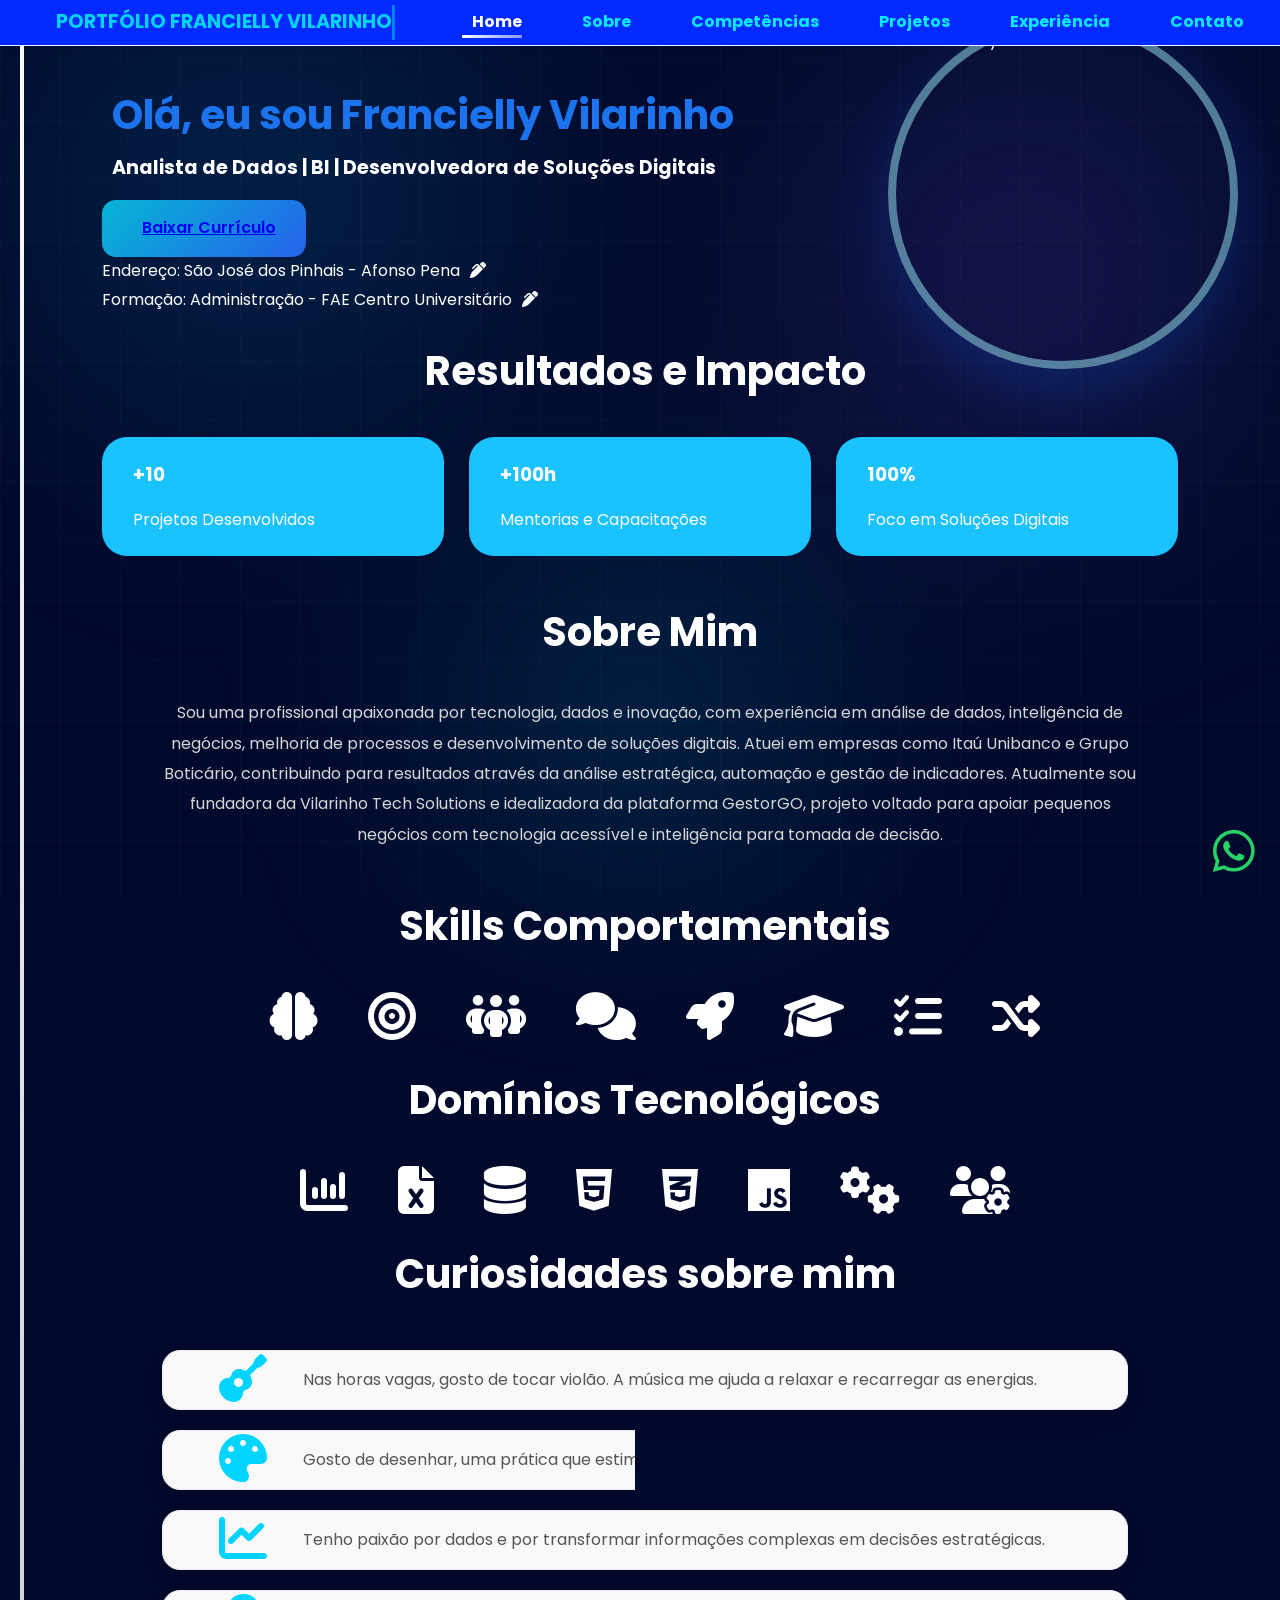
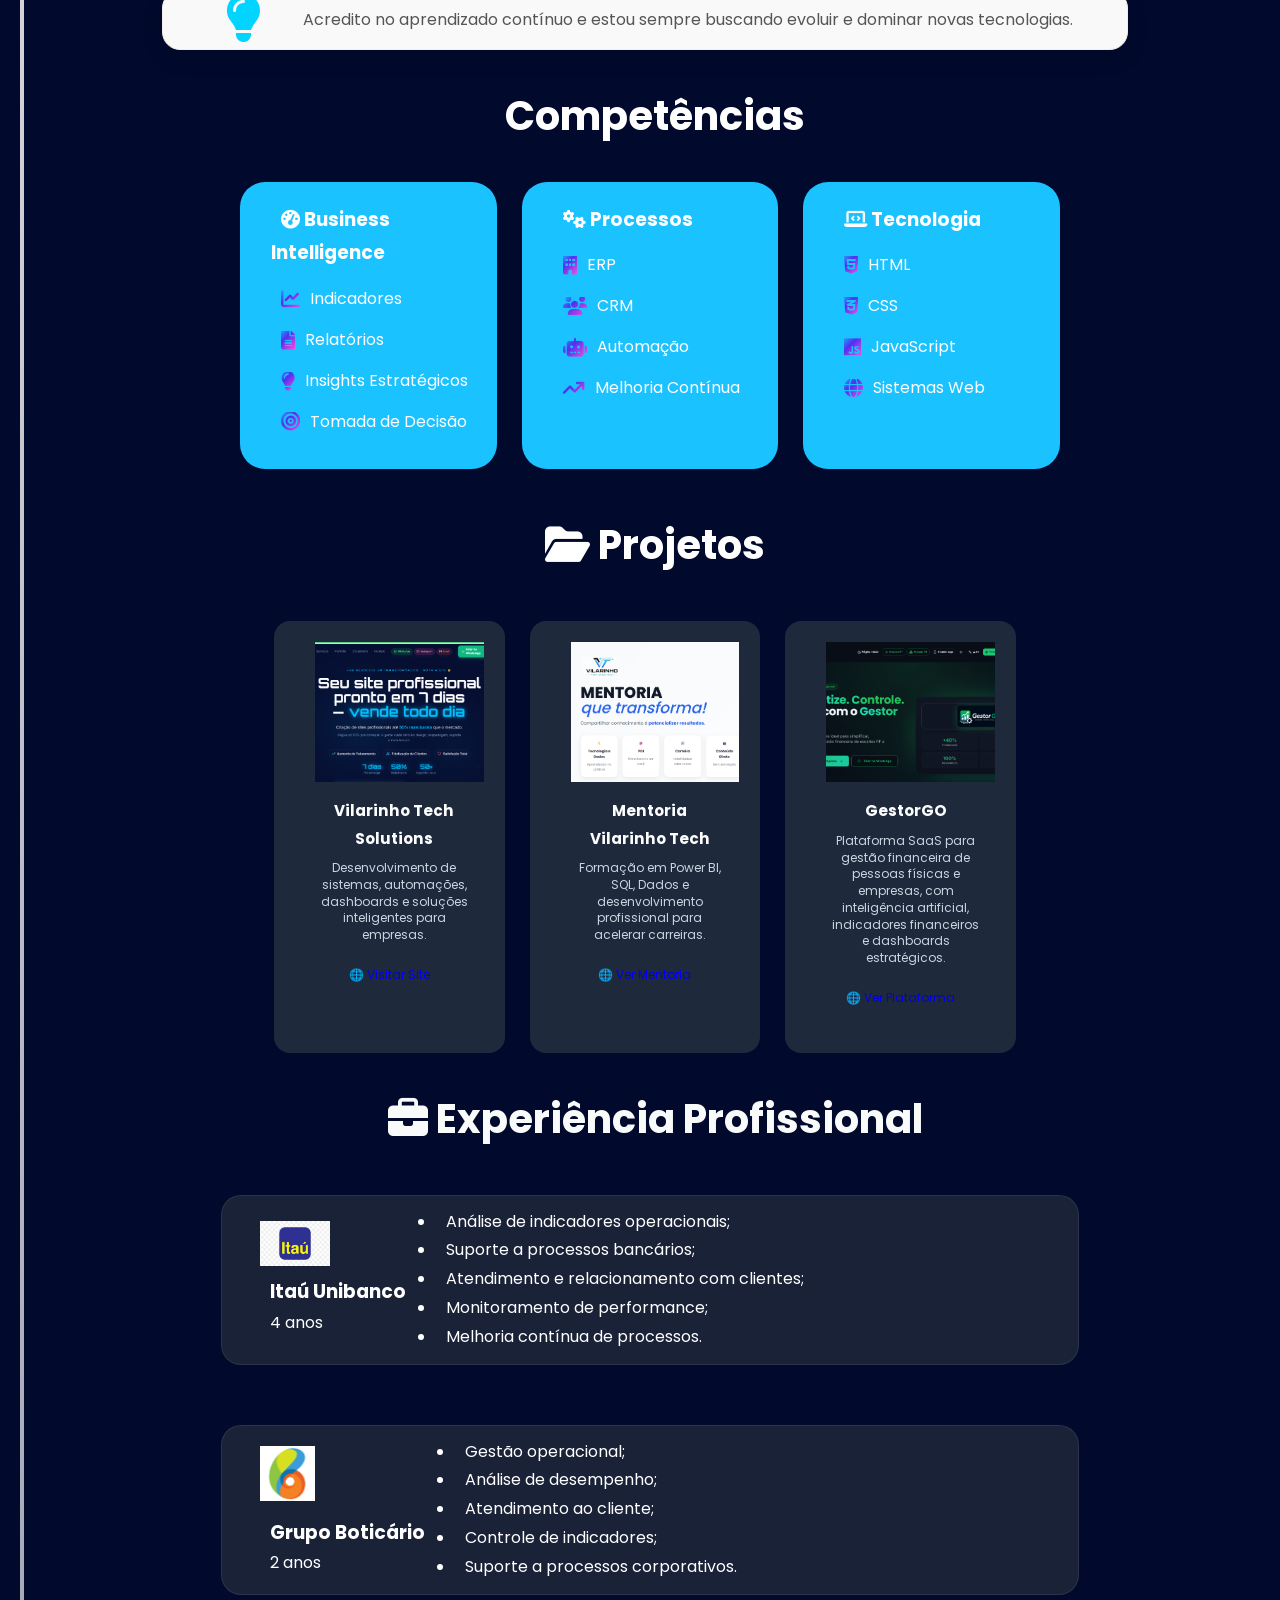
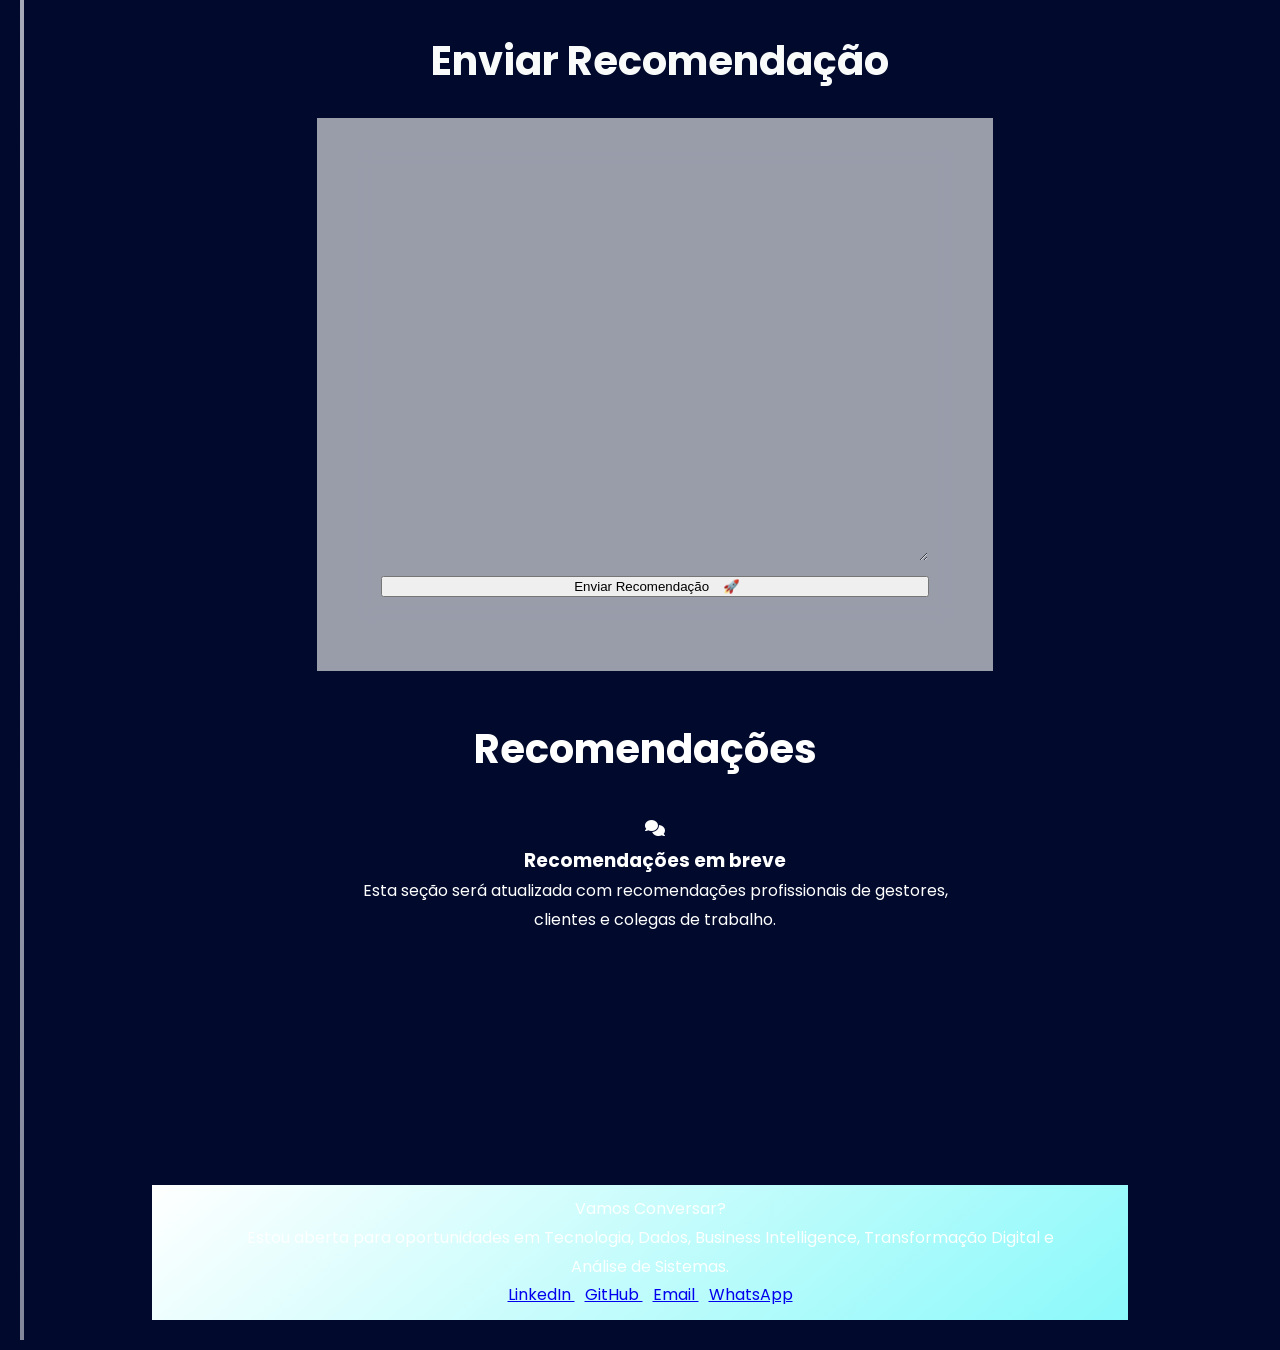
==== index.html @ f0ece5ea "Define index.html" ====
<!doctype html>
<html lang="pt-BR">

<head></head>


    <meta property="og:locale"
    content="pt_BR">

    <meta name="theme-color"
    content="#0A66C2">
  
    <meta charset="UTF-8" 
  
    <title>
      Francielly Vilarinho | Data Analyst | Systems Analyst | Founder
    </title>

    <meta property="og:locale"
    content="pt_BR">

    <meta name="theme-color"
    content="#0A66C2">
    
    <meta
      name="description"
      content="Portfólio profissional de Francielly Vilarinho. Especialista em Análise de Dados, Business Intelligence, Sistemas, Automação de Processos e Soluções Digitais."
    />

    <meta
      name="keywords"
      content="Power BI, SQL, Data Analytics, Business Intelligence, Sistemas Web, Dashboard, Tecnologia"
    />

    <meta name="author" content="Francielly Vilarinho" />
    <meta name="robots" content="index,follow" />

    <link rel="canonical" href="https://www.franciellyvilarinho.com.br" />

    <!-- Open Graph -->
    <meta property="og:type" content="website" />
    <meta
      property="og:title"
      content="Francielly Vilarinho | Technology & Data Professional"
    />
    <meta
      property="og:description"
      content="Portfólio profissional de tecnologia, dados e soluções digitais."
    />
    <meta
      property="og:image"
      content="https://www.franciellyvilarinho.com.br/assets/francielly.jpg"
    />
    <meta property="og:url" content="https://www.franciellyvilarinho.com.br" />

    <meta name="viewport" content="width=device-width, initial-scale=1.0">
    <link rel="stylesheet" href="css/style.css" />

    <link rel="stylesheet" href="https://cdnjs.cloudflare.com/ajax/libs/font-awesome/6.5.1/css/all.min.css">

     <link rel="stylesheet" href="https://cdnjs.cloudflare.com/ajax/libs/font-awesome/6.5.1/css/all.min.css">

    <link rel="stylesheet"  href="https://cdnjs.cloudflare.com/ajax/libs/font-awesome/6.5.1/css/all.min.css">

    <link <a href="https://forms.gle/LFo4bxsBpyNhXcFX9"
          target="_blank"
          class="btn-recomendacao">

   ⭐ Deixar uma Recomendação

</a>


    <body>
    <!-- NAVBAR -->   

   <nav class="navbar">

  <div class="container">

    <div class="logo">
      <span id="typing-text"></span>

    </div>

    <ul>
      <li><a href="#hero">Home</a></li>
      <li><a href="#about">Sobre</a></li>
      <li><a href="#skills">Competências</a></li>
      <li><a href="#projects">Projetos</a></li>
      <li><a href="#experience">Experiência</a></li>
      <li><a href="#contact">Contato</a></li>
    </ul>

  </div>

</nav>


    <!-- HERO -->
<section></section>

    <section id="hero">
      <p></p>
  <div class="container hero-grid">
    

    <div<class="hero-content">
  
      
      <p></p> 

      <h1>Olá, eu sou Francielly Vilarinho</h1>
      <h2>Analista de Dados | BI | Desenvolvedora de Soluções Digitais</h2>
      
      <div class="btn-vc">

                <a href="assets/cv/Francielly-Vilarinho.pdf"
                download
                class="btn-secondary">

                Baixar Currículo
                </a>

                </div>

     
       <h3></h3> 
       

      Endereço: São José dos Pinhais - Afonso Pena<i class="fas fa-pen-alt    "></i> <p></p>
      Formação: Administração - FAE Centro Universitário<i class="fas fa-pen-alt    "></i> <p></p>

      <p></p>

    <div class="hero-image">

      <img src="assets\francielly.jpg" 
           alt="Francielly Vilarinho"
          class="hero-image"

    </div>


</section>    <!-- RESULTADOS -->

    <section id="results">
      <h2>Resultados e Impacto</h2>

      <div class="grid">
        <div class="card">
          <h3 class="counter" data-target="20">+10</h3>
          <p>Projetos Desenvolvidos</p>
        </div>

        <div class="card">
          <h3>+100h</h3>
          <p>Mentorias e Capacitações</p>
        </div>

        <div class="card">
          <h3>100%</h3>
          <p>Foco em Soluções Digitais</p>
        </div>
      </div>

    </section>

  <!-- SOBRE MIM -->

<section id="about">

  <div class="container">

    <h2>Sobre Mim</h2>

    <p>
      Sou uma profissional apaixonada por tecnologia, dados e inovação,
      com experiência em análise de dados, inteligência de negócios,
      melhoria de processos e desenvolvimento de soluções digitais.

      Atuei em empresas como Itaú Unibanco e Grupo Boticário,
      contribuindo para resultados através da análise estratégica,
      automação e gestão de indicadores.

      Atualmente sou fundadora da Vilarinho Tech Solutions e idealizadora
      da plataforma GestorGO, projeto voltado para apoiar pequenos negócios
      com tecnologia acessível e inteligência para tomada de decisão.
    </p>

  </div>

</section>

  <!-- SKILLS COMPORTAMENTAIS -->
    <section id="soft-skills">

    <h2> Skills Comportamentais </h2>

    <div class="tech-icons">

        <div class="tech-item" data-tooltip="Pensamento Analítico">
            <i class="fa-solid fa-brain"></i>
        </div>

        <div class="tech-item" data-tooltip="Foco em Resultados">
            <i class="fa-solid fa-bullseye"></i>
        </div>

        <div class="tech-item" data-tooltip="Trabalho em Equipe">
            <i class="fa-solid fa-people-group"></i>
        </div>

        <div class="tech-item" data-tooltip="Comunicação">
            <i class="fa-solid fa-comments"></i>
        </div>

        <div class="tech-item" data-tooltip="Proatividade">
            <i class="fa-solid fa-rocket"></i>
        </div>

        <div class="tech-item" data-tooltip="Aprendizado Contínuo">
            <i class="fa-solid fa-graduation-cap"></i>
        </div>

        <div class="tech-item" data-tooltip="Organização">
            <i class="fa-solid fa-list-check"></i>
        </div>

        <div class="tech-item" data-tooltip="Adaptabilidade">
            <i class="fa-solid fa-shuffle"></i>
        </div>

    </div>

</section>


<!-- TECNOLOGIAS -->

<section id="tech" class="section">

  <h2>Domínios Tecnológicos</h2>

  <div class="tech-icons">

    <div class="tech-item" data-tooltip="Power BI">
      <i class="fa-solid fa-chart-column"></i>
    </div>

    <div class="tech-item" data-tooltip="Excel">
      <i class="fa-solid fa-file-excel"></i>
    </div>

    <div class="tech-item" data-tooltip="SQL">
      <i class="fa-solid fa-database"></i>
    </div>

    <div class="tech-item" data-tooltip="HTML">
      <i class="fa-brands fa-html5"></i>
    </div>

    <div class="tech-item" data-tooltip="CSS">
      <i class="fa-brands fa-css3-alt"></i>
    </div>

    <div class="tech-item" data-tooltip="JavaScript">
      <i class="fa-brands fa-js"></i>
    </div>

    <div class="tech-item" data-tooltip="ERP">
      <i class="fa-solid fa-gears"></i>
    </div>

    <div class="tech-item" data-tooltip="CRM">
      <i class="fa-solid fa-users-gear"></i>
    </div>

  </div>

</section>


<!-- CURIOSIDADES -->
<section id="curiosidades" 

  <div class="container">

    <h2>Curiosidades sobre mim</h2>
  

    <div class="cards-curiosidades">

      <div class="card-curiosidade">

  <span class="emoji-pro">
    <i class="fa-solid fa-guitar icone-fa"></i>
  </span>
       
        <p> Nas horas vagas, gosto de tocar violão. A música me ajuda a relaxar e recarregar as energias.</p>

    </div>

      <div class="card-curiosidade">

  <span class="emoji-pro">
    <i class="fa-solid fa-palette icone-fa"></i>
  </span>

  <p>
    Gosto de desenhar, uma prática que estimula a criatividade
    e a atenção aos detalhes visualmente.
  </p>

</div>

<div class="card-curiosidade">

  <span class="emoji-pro">
    <i class="fa-solid fa-chart-line icone-fa"></i>
  </span>

  <p>
    Tenho paixão por dados e por transformar informações
    complexas em decisões estratégicas.
  </p>

</div>

<div class="card-curiosidade">

  <span class="emoji-bounce">
    <i class="fa-solid fa-lightbulb icone-fa"></i>
  </span>

  <p>
    Acredito no aprendizado contínuo e estou sempre buscando
    evoluir e dominar novas tecnologias.
  </p>

</div>

    <!-- COMPETÊNCIAS -->

    <section id="skills">
      <div class="container">
        <h2>Competências</h2>

        <div class="grid">
     <div class="card">
    <h3>
        <i class="fa-solid fa-gauge-high"></i>
        Business Intelligence
    </h3>

    <ul>
        <li>
            <i class="fa-solid fa-chart-line"></i>
            Indicadores
        </li>

        <li>
            <i class="fa-solid fa-file-lines"></i>
            Relatórios
        </li>

        <li>
            <i class="fa-solid fa-lightbulb"></i>
            Insights Estratégicos
        </li>

        <li>
            <i class="fa-solid fa-bullseye"></i>
            Tomada de Decisão
        </li>
    </ul>
</div>

<div class="card">
    <h3>
        <i class="fa-solid fa-gears"></i>
        Processos
    </h3>

    <ul>
        <li>
            <i class="fa-solid fa-building"></i>
            ERP
        </li>

        <li>
            <i class="fa-solid fa-users"></i>
            CRM
        </li>

        <li>
            <i class="fa-solid fa-robot"></i>
            Automação
        </li>

        <li>
            <i class="fa-solid fa-arrow-trend-up"></i>
            Melhoria Contínua
        </li>
    </ul>
</div>

<div class="card">
    <h3>
        <i class="fa-solid fa-laptop-code"></i>
        Tecnologia
    </h3>

    <ul>
        <li>
            <i class="fa-brands fa-html5"></i>
            HTML
        </li>

        <li>
            <i class="fa-brands fa-css3-alt"></i>
            CSS
        </li>

        <li>
            <i class="fa-brands fa-js"></i>
            JavaScript
        </li>

        <li>
            <i class="fa-solid fa-globe"></i>
            Sistemas Web
        </li>
    </ul>

        </div>
      </div>
    </section>

    <!-- PROJETOS -->


<section

  id="projects">

  <h2>
    <i class="fa-solid fa-folder-open"></i>
    Projetos
  </h2>

  <section id="projects">

    <div class="grid">

        <!-- Vilarinho Tech Solutions -->
        <div class="card project-card">

            <div class="site-preview">
                <img
                    src="assets/Previw Vilarinho Tech.png"
                    alt="Preview Vilarinho Tech Solutions">
            </div>

            <div class="content">

                <h3>Vilarinho Tech Solutions</h3>

                <p>
                    Desenvolvimento de sistemas, automações,
                    dashboards e soluções inteligentes para empresas.
                </p>

                <a href="https://vilarinhotechsolutions.com.br/"
                   target="_blank"
                   rel="noopener noreferrer"
                   class="btn-project">
                    🌐 Visitar Site
                </a>

            </div>

        </div>

        <!-- Mentoria -->
        <div class="card project-card">

            <div class="site-preview">
                  <img 
                      src="assets\LOGO MENTORIA.png" 
                      alt="Mentoria">
            </div>

              <div class="content">
                
                <h3>Mentoria Vilarinho Tech</h3>

                <p>
                    Formação em Power BI, SQL, Dados e desenvolvimento
                    profissional para acelerar carreiras.
                </p>

         
                <a href="mentoria.html"
                    target="_blank"
                    rel="noopener noreferrer"
                    class="btn-project">
                      🌐 Ver Mentoria
                    </a>  
              
            </div>

        </div>

        <!-- GestorGO -->
<div class="card project-card">

    <div class="site-preview">
        <img
            src="assets/gesto go.png"
            alt="Preview GestorGO">
    </div>

    <div class="content">

        <h3>GestorGO</h3>

        <p>
            Plataforma SaaS para gestão financeira de pessoas físicas e empresas,
            com inteligência artificial, indicadores financeiros e dashboards estratégicos.
        </p>

        <a href="https://www.sistemagestorgo.com.br/"
           target="_blank"
           rel="noopener noreferrer"
           class="btn">
            🌐 Ver Plataforma
        </a>

        </div>

    </div>


</section>


    <!-- EXPERIÊNCIA -->

    </div>


   <section id="experience">
  <div class="container">

    <h2>
      <i class="fa-solid fa-briefcase"></i>

    Experiência Profissional
      
    </h2>
  

    <div class="timeline">

      <!-- ITAÚ -->
      <div class="experience-card">
        <div class="company-header">
          <img  src="assets/ITAUr.png" 
                alt="Itaú Unibanco"
                class="logo-itau">


          <div>
            <h3>Itaú Unibanco</h3>
            <span>4 anos</span>
          </div>
        </div>

       <ul>

            <li>Análise de indicadores operacionais;</li>

            <li>Suporte a processos bancários;</li>

            <li>Atendimento e relacionamento com clientes;</li>

            <li>Monitoramento de performance;</li>

            <li>Melhoria contínua de processos.</li>

</ul>
      </div>
      
<section></section>

      <!-- BOTICÁRIO -->
      <div class="experience-card">
        <div class="company-header">
          <img src="assets/images.png"
               alt="Grupo Boticário" 
               class="logo-boticario">
          <div>
            <h3>Grupo Boticário</h3>
              <span>2 anos</span>
          </div>
        </div>
     
          
        <ul>

              <li>Gestão operacional;</li>

              <li>Análise de desempenho;</li>

              <li>Atendimento ao cliente;</li>

              <li>Controle de indicadores;</li>

              <li>Suporte a processos corporativos.</li>

        </ul>
      </div>

  

    <!--ENVIO DE RECOMENDAÇÃO-->

    <section id="recomendacao">
  <div class="container"> <h2>Enviar Recomendação</h2>

    <form id="testimonial-form" action="https://formsubmit.co/vilarinhofran@gmail.com" method="POST">

      <div class="form-grid-campos">
        <input type="text" name="nome" placeholder="Nome Completo" required>
        <input type="text" name="cargo" placeholder="Cargo" required>
        <input type="text" name="empresa" placeholder="Empresa" required>
      <div class="file-upload-wrapper">
          <label for="foto-file" class="custom-file-upload">
            <span class="emoji-pro">📁</span> Adicione sua foto de perfil
          </label>
          <input type="file" id="foto-file" name="attachment" accept="image/*">
        </div>
      </div>

      <textarea name="depoimento" placeholder="Escreva sua recomendação aqui..." required></textarea>

      <button type="submit" class="btn-enviar">
        Enviar Recomendação <span class="emoji-pro">🚀</span>
      </button>

    </form>

  </div>
</section>
      </div>


    </form>

  </div>
</section>

<!--RECOMENDAÇÕES-->

<section id="testimonials">

  <h2>Recomendações</h2>

  <div class="testimonial-slider">

 <div id="lista-depoimentos" class="testimonials-grid">

    <!-- As recomendações reais serão inseridas aqui -->

</div>
      <div id="lista-depoimentos" class="testimonials-grid"></div>

      <div id="sem-depoimentos" class="empty-testimonials">

          <i class="fas fa-comments"></i>

          <h3>Recomendações em breve</h3>

          <p>
              Esta seção será atualizada com recomendações profissionais
              de gestores, clientes e colegas de trabalho.
          </p>

      </div>
  </div>

</section>

    <!-- CONTATO -->

    <section id="contact">
      <div class="container">
        <p>Vamos Conversar?</p>

        <p>
          Estou aberta para oportunidades em Tecnologia, Dados, Business
          Intelligence, Transformação Digital e Análise de Sistemas.
        </p>
                <a href="SEU_LINKEDIN" target="_blank">
                LinkedIn
                </a>

                <a href="SEU_GITHUB" target="_blank">
                GitHub
                </a>

                <a href="mailto:vilarinhofran@gmail.com">
                Email
                </a>

                <a href="https://wa.me/5541991443794">
                WhatsApp
                </a>
        </div>
      </div>
    </section>

    <!-- BOTÃO WHATSAPP -->

   <a href="https://wa.me/554199144-3794"
   target="_blank"
   class="whatsapp">
   <i class="fab fa-whatsapp"></i>
    </a>

 <script>

document.addEventListener("DOMContentLoaded", () => {

    const text = "PORTFÓLIO FRANCIELLY VILARINHO";

    const element = document.getElementById("typing-text");

    let index = 0;
    let deleting = false;

    function animate() {

        if (!deleting) {

            element.textContent = text.substring(0, index++);

            if (index > text.length) {

                deleting = true;

                setTimeout(animate, 1500);

                return;
            }

        } else {

            element.textContent = text.substring(0, index--);

            if (index < 0) {

                deleting = false;

            }

        }

        setTimeout(animate, deleting ? 50 : 120);

    }

    animate();

});

</script>

    <!--SCRIP CARD RECOMENDAÇÃO-->

    <script src="js/main.js"></script>

    <script>
          document.addEventListener("DOMContentLoaded", () => {

    const cards = document.querySelectorAll(".testimonial-track");

    if(cards.length === 0) return;

    let current = 0;

    cards[0].classList.add("active");

    function nextCard() {

        cards[current].classList.remove("active");

        current = (current + 1) % cards.length;

        cards[current].classList.add("active");

    }

    setInterval(nextCard, 5000);

});</script>
<script>

window.onload = function () {

    const cards =
        document.querySelectorAll('.testimonial-card');

    let current = 0;

    setInterval(() => {

        cards[current].classList.remove('active');

        current++;

        if (current >= cards.length) {
            current = 0;
        }

        cards[current].classList.add('active');

    }, 8000);

};

</script>


<script>

function toggleSidebar(){

    document
        .getElementById("sidebar")
        .classList.toggle("active");

    document
        .getElementById("overlay")
        .classList.toggle("active");

}

</script>
  <script>
  fetch('testimonials.json')
  .then(response => response.json())
  .then(data => {
    const container = document.getElementById('testimonial-grid');

    data.forEach(item => {
      const card = document.createElement('div');
      card.classList.add('testimonial-card');

      card.innerHTML = `
        <img src="${item.image}" alt="${item.name}">
        <h3>${item.name}</h3>
        <span>${item.role}</span>
        <p>${item.message}</p>
      `;

      container.appendChild(card);
    });
  })
  .catch(error => console.error('Erro ao carregar depoimentos:', error));
</script>


    <!-- MANTER CODIGO ANIMAÇÃO CARD RECOMENDAÇÃO -->

<script>
  const cards = document.querySelectorAll('.testimonial-card');
  let index = 0;

  function showNextCard() {
    cards[index].classList.remove('active');

    index = (index + 1) % cards.length;

    cards[index].classList.add('active');
  }

  setInterval(showNextCard, 8000); // 8 segundos
</script>


 </body>
---- css/style.css ----
/* ==========================================
   VILARINHO TECH PORTFOLIO
   VERSION 1.0
========================================== */

@import url("https://fonts.googleapis.com/css2?family=Poppins:wght@300;400;500;600;700;800;900&display=swap");

:root {
  --primary: #fdfdfd;
  --primary-light: #047dffdb;
  --secondary: #ececf68d;

  --dark: #010a2c;
  --dark-card: #04eaff;

  --light: #ffffff;
  --white: #130909;
  --ms-text-justify: left;

  --text: #ffffff;
  --border: #000000;

  --radius-sm: 10px;
  --radius-md: 20px;
  --radius-lg: 30px;

  --shadow: 0 10px 30px rgba(0, 0, 0, 0.15);

  --shadow-hover: 0 20px 50px rgba(13, 110, 253, 0.15);

  --transition: 0.5s ease;
}

/* RESET */

* {
  margin: 0px;
  padding-left: 10px;
  box-sizing: border-box;
}

html {
  scroll-behavior: smooth;
}

body {
  font-family: "Inter", poppins;

  background: var(--dark);

  color: var(--text);

  overflow-x: hidden;

  line-height: 1.8;

  position: relative;
}

/* container padrão */
.container {
  max-width: 1100px;
  margin: 0 auto;
  width: 100%;
}

/* NAVBAR */

.navbar {
  position: fixed;

  top: 0;
  left: 0;

  width: 100%;

  z-index: 999;

  backdrop-filter: blur(15px);

  background: rgb(0, 42, 255);

  border-bottom: 1px solid rgb(246, 247, 252);

  transition: all 0.4s ease;
}

.navbar.scrolled {
  box-shadow: 0 5px 15px rgb(12, 210, 255);
}

/* Container da navbar */
.navbar .container {
  max-width: 1200px;
  margin: 0 auto;
  padding: 5px 1px; /* Reduzido de 5% para 2% para aproximar dos cantos da tela */
  display: flex;
  justify-content: space-between; /* Garante logo na esquerda e menu na direita */
  align-items: center;
  width: 100%;
}
/* Menu */

.navbar ul {
  display: flex;
  align-items: center;
  gap: 40px;

  list-style: none;
  margin-right: 0; /* Força o menu a colar no final do bloco da direita */
}

/* Links */
.navbar a {
  text-decoration: none;

  color: var(--dark-card);

  font-weight: 700;

  position: relative;

  transition: 0.3s;
}

.navbar a::after {
  content: "";

  position: absolute;

  left: 0;
  bottom: -5px;

  width: 0;
  height: 3px;

  background: linear-gradient(90deg, var(--light), var(--secondary));

  transition: width 0.5s ease;
}

.navbar a:hover::after {
  width: 110%;
}

*.hero-grid {
  display: flex;
  justify-content: left; /* Mudado de space-between para center */
  align-items: left;
  gap: 500px; /* Controla a distância exata entre o texto e a foto (diminua se quiser mais perto) */
  position: relative;
  max-width: 10000px; /* Limita a largura para eles não se espalharem em telas ultra-wide */
  margin: 0 auto; /* Centraliza o bloco inteiro na tela */
}

.hero-content {
  flex: 1;
  text-align: left;
  max-width: 300px; /* Evita que o texto estique demais para o lado */
}

.hero-image {
  flex: 0 0 350px;
  display: flex;
  justify-content: center;
  align-items: center;
  justify-items: left;
}

/* ===== AJUSTE EXTRA NO TÍTULO E TEXTO ===== */
#hero h1 {
  font-size: 2.5rem;
  color: #1c73ee;
  margin-bottom: px;
  text-align: left; /* Garante que o título principal fique na esquerda */
}

#hero h2 {
  font-size: 1.2rem;
  text-align: left;
  margin-bottom: 15px;
}

#hero p {
  max-width: 500px;
  font-size: 0.95rem;
  text-align: left;
  margin-left: 0;
  margin-right: auto;
  line-height: 1.6;
}

/* SEÇÃO BAIXAR CURRÍCULO */

.btn-vc {
  position: relative;
  overflow: hidden;

  display: inline-flex;
  align-items: center;
  gap: 10px;

  padding: 14px 30px;

  border: none;
  border-radius: 14px;

  background: linear-gradient(135deg, #06b6d4, #2563eb);

  color: #fff;
  font-weight: 600;
  text-decoration: none;

  transition: 0.4s;
}

.btn-cv::before {
  content: "";
  position: absolute;

  top: 0;
  left: -120%;

  width: 100%;
  height: 100%;

  background: linear-gradient(
    90deg,
    transparent,
    rgba(255, 255, 255, 0.3),
    transparent
  );

  transition: 0.6s;
}

.btn-cv:hover::before {
  left: 120%;
}

.btn-cv:hover {
  transform: translateY(-4px);
}
/* BUTTONS */

.buttons {
  display: flex;

  justify-content: left;

  gap: 30px;

  flex-wrap: wrap;

  text-align: left;
}

.buttons a {
  padding: 14px 30px;
  border-radius: 50px;
  font-weight: 600;
  transition: 0.3s;
}

.buttons a:first-child {
  background: linear-gradient(80deg, var(--primary), var(--secondary));

  color: hsl(0, 0%, 0%);
}

.buttons a:last-child {
  border: 5px solid var(--primary);

  color: var(--primary);
}

.buttons a:hover {
  transform: translateY(-5px);
}

/* SECTIONS */

section {
  padding: 80px 10px;
}

section h2 {
  text-align: center; /* Mudado de center para left */
  margin-bottom: 20px;
  font-size: 1.5rem;
  color: #ffffff;
  width: 100%; /* Ocupa a largura total do container */
}

/* GRID */

.grid {
  display: grid;

  grid-template-columns: repeat(auto-fit, minmax(250px, 1fr));

  gap: 40px;
}

/* CARD */

.card {
  background: rgb(26, 194, 255);

  padding: 20px;

  border-radius: 25px;

  transition: all 0.4s ease;

  border: 1px solid transparent;

  flex-direction: column;

  min-height: auto;
}

.card:hover {
  transform: translateY(-10px);

  border: 1px solid #fff;

  box-shadow:
    0 0 15px rgba(255, 255, 255, 0.5),
    var(--shadow-hover);
}
.card h3 {
  margin-bottom: 15px;

  color: var(--primary);
}

.card ul {
  padding-left: 20px;
}

/* PROJECTS */

.project {
  display: flex;
  flex-direction: column;

  background: #0d0c0c;

  border-radius: 24px;

  padding: 20px;

  min-height: auto;

  box-shadow: 0 10px 30px rgba(0, 0, 0, 0.08);

  border: 1px solid rgba(0, 0, 0, 0.05);

  transition: 0.3s ease;
}

.project:hover {
  transform: translateY(-8px);

  box-shadow: 0 20px 40px rgba(13, 110, 253, 0.15);
}

.project h3 {
  color: var(--primary);

  margin-bottom: 15px;
}

/* TIMELINE */

.timeline {
  display: flex;
  justify-content: center;
  gap: 30px;
  flex-wrap: wrap;
}

.timeline::before {
  content: "";

  position: absolute;

  left: 10px;
  top: 0;

  width: 4px;
  height: 100%;

  background: linear-gradient(var(--primary), var(--secondary));
}

.item {
  background: rgb(25, 24, 24);

  padding: 30px;

  border-radius: 20px;

  box-shadow: var(--shadow);
}

.item h3 {
  color: var(--primary);
}

/* CONTACT */

#contact {
  background: linear-gradient(140deg, var(--light), #8efffff9);

  color: rgba(255, 255, 255, 0.942);

  text-align: center;
}

#contact h2 {
  color: rgba(254, 254, 254, 0.907);
}

.contact-links {
  display: flex;

  justify-content: center;

  gap: 20px;

  flex-wrap: wrap;

  margin-top: 40px;
}

.contact-links a {
  text-decoration: none;

  color: rgb(217, 217, 217);

  padding: 15px 30px;

  border-radius: 50px;

  border: 1px solid rgba(255, 255, 255, 0.2);

  transition: 0.3s;
}

.contact-links a:hover {
  background: rgb(32, 30, 30);

  color: var(--primary);
}

/* SCROLLBAR */

::-webkit-scrollbar {
  width: 10px;
}

::-webkit-scrollbar-thumb {
  border-radius: 50px;

  background: linear-gradient(var(--primary), var(--secondary));
}

/* RESPONSIVO */

@media (max-width: 500px) {
  #hero h1 {
    font-size: 2.5rem;
  }

  #hero h2 {
    font-size: 1rem;
  }

  .navbar ul {
    display: none;
  }

  .section {
    padding: 70px 0;
  }

  .section h2 {
    font-size: 2rem;
  }
}

.hero-grid {
  display: flex;
  flex-direction: row;
}

.hero-content {
  display: flex;
  flex-direction: column;
  align-items: flex-start;
  text-align: left;
}

.hero-image {
  flex: 0 0 350px;
  display: flex;

  justify-content: flex-end;

  margin-right: -40px;
  margin-top: -50px;
}

.hero-image img {
  width: 350px;
  height: 350px;

  object-fit: cover;

  border-radius: 50%;

  border: 8px solid rgba(156, 237, 250, 0.497);

  box-shadow: 0 20px 60px rgba(13, 110, 253, 0.2);

  transition: none;
}

.hero-image img:hover {
  transform: none;
}

.navbar a.active {
  color: var(--primary);
}

.navbar a.active::after {
  width: 100%;
}

.whatsapp {
  position: fixed;
  bottom: 25px;
  right: 25px;

  display: flex;
  align-items: center;
  justify-content: center;

  color: #25d366;
  text-decoration: none;

  z-index: 1000;

  animation: pulse-icon 1.8s infinite;
}

.whatsapp i {
  font-size: 48px;
  line-height: 1;
}

@keyframes pulse-icon {
  0% {
    transform: scale(1);
    filter: drop-shadow(0 0 0 rgba(37, 211, 102, 0));
  }

  50% {
    transform: scale(1.15);
    filter: drop-shadow(0 0 12px rgba(37, 211, 102, 0.8));
  }

  100% {
    transform: scale(1);
    filter: drop-shadow(0 0 0 rgba(37, 211, 102, 0));
  }
}
.hero-particles {
  position: absolute;

  width: 100%;
  height: 100%;

  overflow: hidden;

  z-index: 0;
}

.hero-particles span {
  position: absolute;

  display: block;

  width: 15px;
  height: 15px;

  border-radius: 50%;

  background: rgba(13, 110, 253, 0.15);

  animation: float 20s linear infinite;
}

@keyframes float {
  0% {
    transform: translateY(100vh);
  }

  100% {
    transform: translateY(-100px);
  }
}

.reveal {
  opacity: 0;

  transform: translateY(50px);

  transition: 0.8s;
}

.reveal.active {
  opacity: 1;

  transform: translateY(0);
}

/* IMAGEM */

.hero-image {
  position: absolute;
  top: 20px;
  right: 20px;
  display: flex;
  align-content: center;
}

.profile-photo {
  width: 220px;
  height: 220px;
  border-radius: 50%;
  object-fit: cover;
  border: 6px solid rgba(0, 212, 255, 0.3);
  box-shadow:
    0 0 25px rgba(0, 212, 255, 0.2),
    0 0 60px rgba(0, 212, 255, 0.1);
}

.profile-photo:hover {
  transform: scale(1.05);
}

.profile-photo:hover {
  transform: translateY(-10px) scale(1.02);

  box-shadow:
    0 0 35px rgba(142, 243, 254, 0.4),
    0 0 90px rgba(0, 229, 255, 0.25);
}

.logo {
  font-size: 1.2rem;
  font-weight: 700;
  color: #00d3ef;
  text-decoration: none;
  margin-left: 0; /* Força a logo a colar no início do bloco */
  padding-left: 0; /* Remove qualquer resquício de padding antigo */
  display: inline-block;
}

#typing-text {
  border-right: 3px solid #008eeddf;
  animation: cursorBlink 1s infinite;
}

@keyframes cursorBlink {
  70% {
    border-color: transparent;
  }
}

section {
  padding: 10px;
}

section + section {
  margin: 0px;
}

#about .container {
  max-width: 800px;
  margin: 0 auto;
  text-align: center;
}
#about p {
  line-height: 1;
}

#skills ul {
  list-style: none;
  padding: 0;
}

#skills li {
  display: flex;
  align-items: center;
  gap: 10px;
  margin: 12px 0;
  font-size: 1rem;
}

#skills li i {
  color: #0062ff;
  font-size: 1.1rem;
}

#skills li i {
  font-size: 1.2rem;
  background: linear-gradient(135deg, #00f5ff, #502ff4, #ff4fd8);
  -webkit-background-clip: text;
  -webkit-text-fill-color: transparent;
}

.tech-icons {
  display: flex;
  justify-content: center;
  flex-wrap: wrap;
  gap: 30px;
  margin-top: 30px;
}

.tech-item {
  position: relative;
  cursor: pointer;
}

.tech-item i {
  font-size: 3rem;
  color: #ffffff;
  transition: all 0.3s ease;
}

.tech-item:hover i {
  transform: translateY(-8px) scale(1.15);
  color: #00d4ff;
}

/* Tooltip */

.tech-item::after {
  content: attr(data-tooltip);
  position: absolute;
  bottom: -45px;
  left: 50%;
  transform: translateX(-50%);
  background: #111827;
  color: #07fffb;
  padding: 8px 14px;
  border-radius: 8px;
  font-size: 0.85rem;
  white-space: nowrap;
  opacity: 0;
  visibility: hidden;
  transition: 0.3s;
  box-shadow: 0 10px 25px rgba(0, 0, 0, 0.25);
}

.tech-item:hover::after {
  opacity: 1;
  visibility: visible;
}

#testimonials {
  padding: 100px 20px;
}

/*RECOMENDAÇÕES*/

/* ===== SECTION ===== */

#testimonials {
  padding: 90px 20px;
  text-align: center;
}

/* ===== GRID (caso use lista de cards) ===== */

.testimonial-grid {
  display: grid;
  grid-template-columns: repeat(auto-fit, minmax(300px, 1fr));
  gap: 24px;
  margin-top: 40px;
}

/* ===== SLIDER ===== */

.testimonial-slider {
  position: relative;
  width: 100%;
  max-width: 720px;
  margin: 0 auto;
  height: 420px;
  overflow: hidden;
}

/* ===== CARD BASE ===== */

#testimonials {
  padding: 60px 20px;
  text-align: center;
}

.testimonial-slider {
  position: relative;
  max-width: 650px;
  margin: 30px auto;
  height: 320px;
  overflow: hidden;
}

/* CARD */
.testimonial-card {
  position: absolute;
  inset: 0;

  opacity: 0;
  transform: translateY(20px) scale(0.97);

  padding: 25px;
  border-radius: 18px;

  background: rgba(255, 255, 255, 0.6);
  backdrop-filter: blur(10px);

  border: 1px solid rgba(0, 0, 0, 0.06);

  transition: all 0.8s ease;
  pointer-events: none;
}

/* ATIVO */
.testimonial-card.active {
  opacity: 1;
  transform: translateY(0) scale(1);
  pointer-events: auto;
}

/* IMAGEM */

.testimonial-card img {
  width: 60px;
  height: 90px;

  border-radius: 50%;
  object-fit: cover;

  border: 2px solid #00cff8;

  margin: 0 auto 10px;
  display: block;
}

/* TEXTO */
.testimonial-card h3 {
  margin: 6px 0 2px;
  font-size: 1rem;
}

.testimonial-card span {
  font-size: 0.85rem;
  color: #225fed;
  display: block;
  margin-bottom: 10px;
}

.testimonial-card p {
  font-size: 0.95rem;
  line-height: 1.5;
}

/* ===== CAMPOS ===== */

#testimonial-form input,
#testimonial-form textarea {
  width: 100%;

  padding: 14px 16px;

  border-radius: 12px;

  border: 1px solid rgba(0, 0, 0, 0.1);

  outline: none;

  font-size: 14px;

  transition: 0.3s ease;
}

/* CAMPO DE TEXTO MAIOR (RECOMENDAÇÃO) */
#testimonial-form textarea {
  min-height: 180px;
  max-height: 220px;
  overflow-y: auto;
}
#testimonial-form textarea::placeholder {
  color: rgba(0, 0, 0, 0.4);
  font-style: italic;
}

#testimonial-form {
  display: flex;
  flex-direction: column;
  gap: 14px;

  max-width: 600px;
  margin: 50px auto;

  padding: 25px;

  border-radius: 16px;

  background: rgba(255, 255, 255, 0.6);
  backdrop-filter: blur(10px);

  border: 1px solid rgba(0, 0, 0, 0.06);

  box-shadow: 0 10px 25px rgba(0, 0, 0, 0.05);
}
/* ===== BOTÃO ===== */

#testimonial-form input {
  width: 100%;
  padding: 14px 16px;

  border-radius: 12px;
  border: 1px solid rgba(0, 0, 0, 0.1);

  font-size: 14px;

  outline: none;
}

#testimonial-form button:hover {
  transform: translateY(-2px);
  background: #00b3d6;
}
/*LOGOS*/

.logo-itau {
  width: 80px;
  height: 80px;

  object-fit: contain;
}

.logo-boticario {
  width: 80px;
  height: 80px;
  object-fit: contain;
}

/* Ajuste específico Grupo Boticário */

html,
body {
  margin: 0;
  padding: 10px;
  overflow-x: hidden;
}

.logo-container {
  width: 90px;
  height: 90px;

  display: flex;
  align-items: center;
  justify-content: center;

  flex-shrink: 0;
}

.logo-itau {
  max-width: 80px;
  max-height: 80px;

  width: auto;
  height: auto;

  object-fit: contain;
}

.logo-boticario {
  width: 80px;
  height: 80px;
  object-fit: contain;
}

/* Ajuste específico Grupo Boticário */
.logo-boticario {
  width: 65px;
  height: 65px;
  object-fit: contain;
}

/* CONTAINER DOS CARDS DE EXPERIÊNCIA */
.timeline {
  display: flex;
  flex-direction: column;
  gap: 20px;
  width: 100%;
}
/*CARDS EXPERIENCIAS */

.experience-card {
  width: 100%;
  max-width: 1200px;

  display: flex;
  align-items: center;
  gap: 20px;

  min-height: 90px;

  padding: 12px 18px;

  background: #1a2238;

  border-radius: 20px;

  border: 1px solid rgba(255, 255, 255, 0.08);

  transition: 0.3s ease;
}
.experience-card:hover {
  transform: translateY(-6px);
  box-shadow: 0 15px 40px rgba(0, 212, 255, 0.15);
}

#experience h2 {
  text-align: center;
  margin-bottom: 40px;
  color: #f9fbfb;
}
.logo-container {
  width: 90px;
  height: 90px;

  display: flex;
  align-items: center;
  justify-content: center;

  flex-shrink: 0;
}

.testimonial-card img {
  width: 100px;
  height: 90px;

  object-fit: cover;

  border-radius: 50%;

  margin-bottom: 10px;

  border: 3px solid #00cff8;
}

.testimonial-card h3 {
  margin-bottom: 8px;
}

.testimonial-card span {
  color: #225fed;

  display: block;

  margin-bottom: 20px;

  font-size: 0.95rem;
}

.testimonial-card p {
  line-height: 1.8;

  font-size: 1rem;
}

/* Garante que o parágrafo dentro do card ocupe o espaço correto */
.card-curiosidade p {
  margin: 0 !important;
  flex-grow: 1; /* Força o texto a expandir o card verticalmente se necessário */
}

/* ===== EMOJIS PRO ===== */

.emoji-pro {
  display: inline-block;
  color: #00d4ff;
  font-style: normal; /* Garante que se usar ícones/fontes não fique em itálico */
  transition:
    transform 10s cubic-bezier(0.4, 0, 0.2, 1),
    filter 0.4s ease;
}

/* Em vez de flutuar o tempo todo, o elemento reage de forma elegante ao mouse */
.emoji-pro:hover {
  transform: translateY(-4px) scale(1.1);
  filter: drop-shadow(0 0 8px var(--dark));
  /* Cria um leve brilho neon azul */
}

/* ===== ANIMAÇÃO PULSE PROFISSIONAL (Substituindo o Bounce) ===== */

.emoji-bounce {
  display: inline-block;
  color: #00d4ff;
  /* Uma animação de pulso estático muito mais discreta para chamar atenção a pontos-chave */
  animation: proPulse 3.5 infinite ease-in-out;
}

@keyframes proPulse {
  0%,
  100% {
    transform: scale(1);
    opacity: 0.9;
  }
  50% {
    transform: scale(1.05);
    opacity: 1;
    filter: brightness(1.2);
  }
}
section {
  padding: 60px 5%;
  scroll-margin-top: 100px;
}

#typing-text {
  display: block;
  text-align: center;
  margin-left: 0;
}

/* 1. Reduz o espaçamento interno das seções (antes era 80px/90px) */
section {
  padding: 20px 5%; /* Reduzido drasticamente de 40px para 20px no topo/base */
  scroll-margin-top: 60px; /* Ajustado para o menu não cobrir o título ao scrollar */
}

/* 2. Remove ou diminui a margem extra entre seções consecutivas */
section + section {
  margin-top: 0px; /* Zerado para colar uma seção na outra */
}

/* 3. Ajusta o espaçamento específico de seções que tinham valores fixos muito altos */
#testimonials,
#testimonials-section {
  /* Verifique a ID exata usada no seu HTML */
  padding: 20px 20px; /* Antes estava 90px/100px */
}

/* 4. Ajusta a margem do título da seção se achar que ele está muito longe do conteúdo */
section h2 {
  text-align: center;
  margin-bottom: 30px; /* Reduzido de 50px para 30px */
  font-size: 2.5rem;
  color: #ffffff;
}

@media (max-width: 600px) {
  section {
    padding: 15px 5%; /* Super compacto no mobile */
  }
}

@media (max-width: 600px) {
  #hero h1,
  section h2,
  .project h3 {
    text-align: center; /* Centraliza apenas no celular para melhor encaixe */
  }
}

/* ===== ESTILIZAÇÃO DO CAMPO DE ANEXAR IMAGEM ===== */

/* Esconde o input padrão feio do navegador */
.file-upload-wrapper input[type="file"] {
  display: none;
}

/* Cria o novo botão customizado para o upload */
.custom-file-upload {
  width: 100%;
  display: flex;
  align-items: center;
  justify-content: center;
  gap: 10px;
  padding: 14px 18px;
  font-size: 0.95rem;
  color: rgba(255, 255, 255, 0.8);
  background: rgba(1, 10, 44, 0.6);
  border: 1px dashed rgba(0, 212, 255, 0.4); /* Borda tracejada estilo upload */
  border-radius: 10px;
  cursor: pointer;
  box-sizing: border-box;
  transition: all 0.3s ease;
}

/* Efeito de passar o mouse no botão de anexo */
.custom-file-upload:hover {
  border-color: #00d4ff;
  color: #ffffff;
}

/* =========================
   CURIOSIDADES
========================= */

.cards-curiosidades {
  display: flex;
  flex-direction: column;
  gap: 20px;
  width: 100%;
  margin-top: 40px;
}

.card-curiosidade {
  display: flex;
  align-items: center;
  gap: 25px;
  height: 60px;

  width: 100%;

  padding: 25px 35px;

  background: rgb(249, 249, 249);
  backdrop-filter: blur(15px);
  -webkit-backdrop-filter: blur(15px);

  border: 1px solid rgb(245, 235, 235);
  border-radius: 18px;

  box-shadow: 0 8px 25px rgba(0, 0, 0, 0.08);

  transition: all 0.3s ease;
}

.card-curiosidade:hover {
  animation: pulse 1.2s infinite;
  box-shadow: 0 15px 35px rgba(0, 0, 0, 0.15);
}

.icone-fa {
  font-size: 3rem;
  color: #00d4ff;
  min-width: 60px;
  text-align: center;
  transition: 0.3s ease;
}

.card-curiosidade:hover .icone-fa {
  transform: scale(1.15);
  color: #1c73ee;
}

.card-curiosidade h3 {
  margin-bottom: 10px;
  font-size: 1.2rem;
  font-weight: 700;
}

.card-curiosidade p {
  margin: 0;
  font-size: 1rem;
  line-height: 1.7;
  color: #e5e7eb;
  text-align: left;
}
/* Texto */
.card-curiosidade p {
  margin: 0;
  font-size: 1rem;
  line-height: 1.7;
  color: #555;
}

/* Efeito Pulse */
.card-curiosidade:hover {
  animation: pulse 1.2s infinite;
  box-shadow: 0 15px 35px rgba(0, 0, 0, 0.15);
}

@keyframes pulse {
  0% {
    transform: scale(1);
  }

  50% {
    transform: scale(1.02);
  }

  100% {
    transform: scale(1);
  }
}

/* Mobile */
@media (max-width: 768px) {
  .card-curiosidade {
    flex-direction: column;
    text-align: center;
    padding: 25px;
  }
}

#about {
  padding: 30px 0;
}

#about .container {
  max-width: 1000px;
}

#about h2 {
  text-align: center;
  margin-bottom: 30px;
}

#about p {
  font-size: 1rem;
  line-height: 1.9;
  text-align: center;
  color: #d6d6d6;
}
/* GRID DOS PROJETOS */
.grid {
  display: grid;
  grid-template-columns: repeat(3, 1fr);
  gap: 25px;
  max-width: 1400px; /* aumenta largura total */
  margin: 0 auto;
  padding: 0 20px;
}

/* CARD */
.project-card {
  width: 100%;
  max-width: none;
  background: #1e293b;
  border-radius: 16px;
  overflow: hidden;
  text-align: center; /* centraliza tudo */
  transition: 0.3s;
}

.project-card:hover {
  transform: translateY(-4px);
}

/* PREVIEW */
.site-preview {
  height: 140px; /* menor altura */
  overflow: hidden;
}

.site-preview img,
.project-card img {
  width: 100%;
  height: 100%;
  object-fit: cover;
  display: block;
}

/* CONTEÚDO */
.content {
  padding: 15px;
}

.content h3 {
  font-size: 0.95rem; /* menor */
  margin-bottom: 8px;
  text-align: center;
}

.content p {
  font-size: 0.75rem; /* menor descrição */
  line-height: 1.4;
  color: #cbd5e1;
  margin-bottom: 12px;
  text-align: center;
}

/* BOTÕES */
.btn,
.btn-project {
  display: inline-block;
  padding: 8px 14px;
  font-size: 0.75rem;
  border-radius: 8px;
  text-decoration: none;
}

/* RESPONSIVO */
@media (max-width: 1100px) {
  .grid {
    grid-template-columns: repeat(2, 1fr);
  }
}

@media (max-width: 768px) {
  .grid {
    grid-template-columns: 1fr;
  }
}

body::before {
  content: "";
  position: fixed;
  inset: 0;
  z-index: -1;

  background:
    radial-gradient(circle at 20% 20%, #0ea5e930, transparent 30%),
    radial-gradient(circle at 80% 30%, #8b5cf630, transparent 30%),
    radial-gradient(circle at 50% 80%, #06b6d430, transparent 30%);

  filter: blur(100px);

  animation: aurora 15s ease-in-out infinite alternate;
}

@keyframes aurora {
  from {
    transform: translate(-50px, -20px);
  }

  to {
    transform: translate(50px, 20px);
  }
}

body::after {
  content: "";

  position: fixed;
  inset: 0;

  z-index: -2;
  pointer-events: none;

  background-image:
    linear-gradient(rgba(255, 255, 255, 0.025) 1px, transparent 1px),
    linear-gradient(90deg, rgba(255, 255, 255, 0.025) 1px, transparent 1px);

  background-size: 60px 60px;

  animation: gridMove 20s linear infinite;
}

@keyframes gridMove {
  from {
    transform: translateY(0);
  }

  to {
    transform: translateY(60px);
  }
}

/* Reduz distância entre seções */
section {
  padding-top: 10px;
  padding-bottom: 10px;
}

/* Reduz espaço abaixo dos títulos */
.section-title {
  margin-bottom: 30px;
}
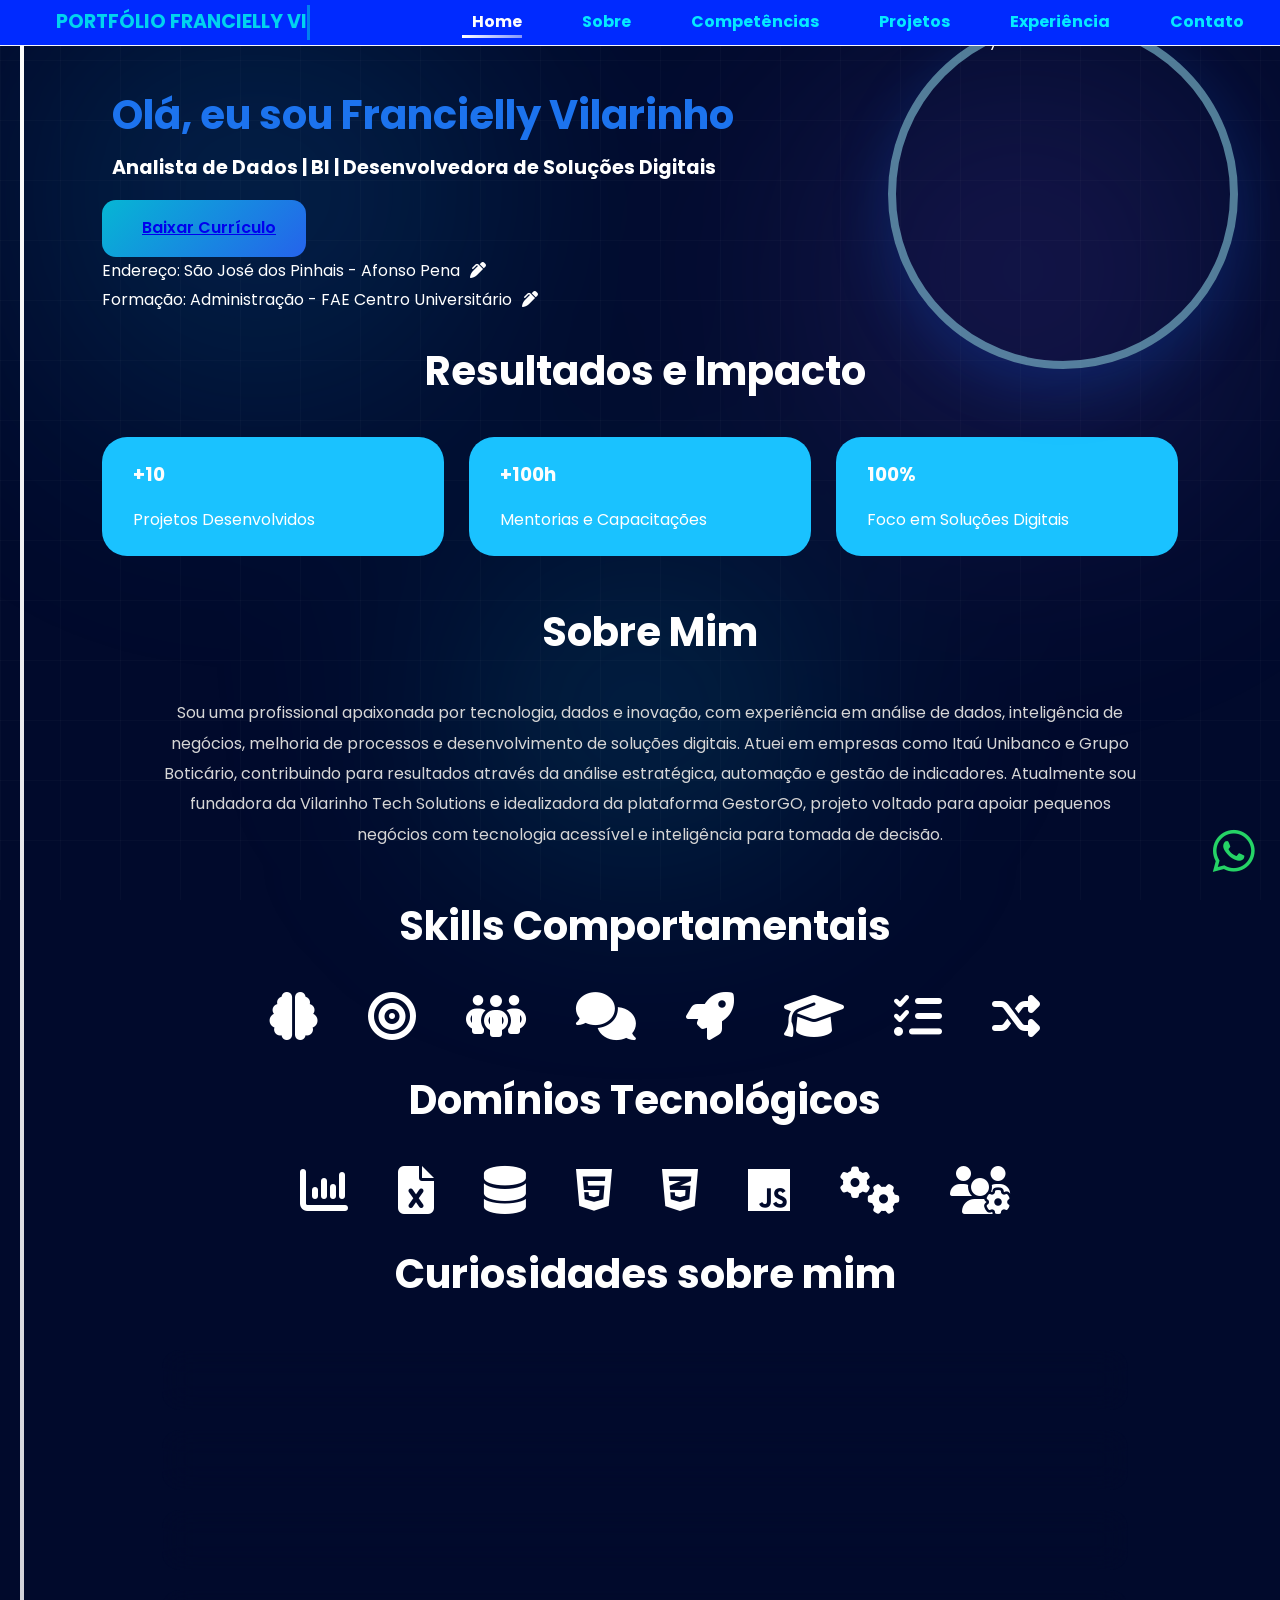
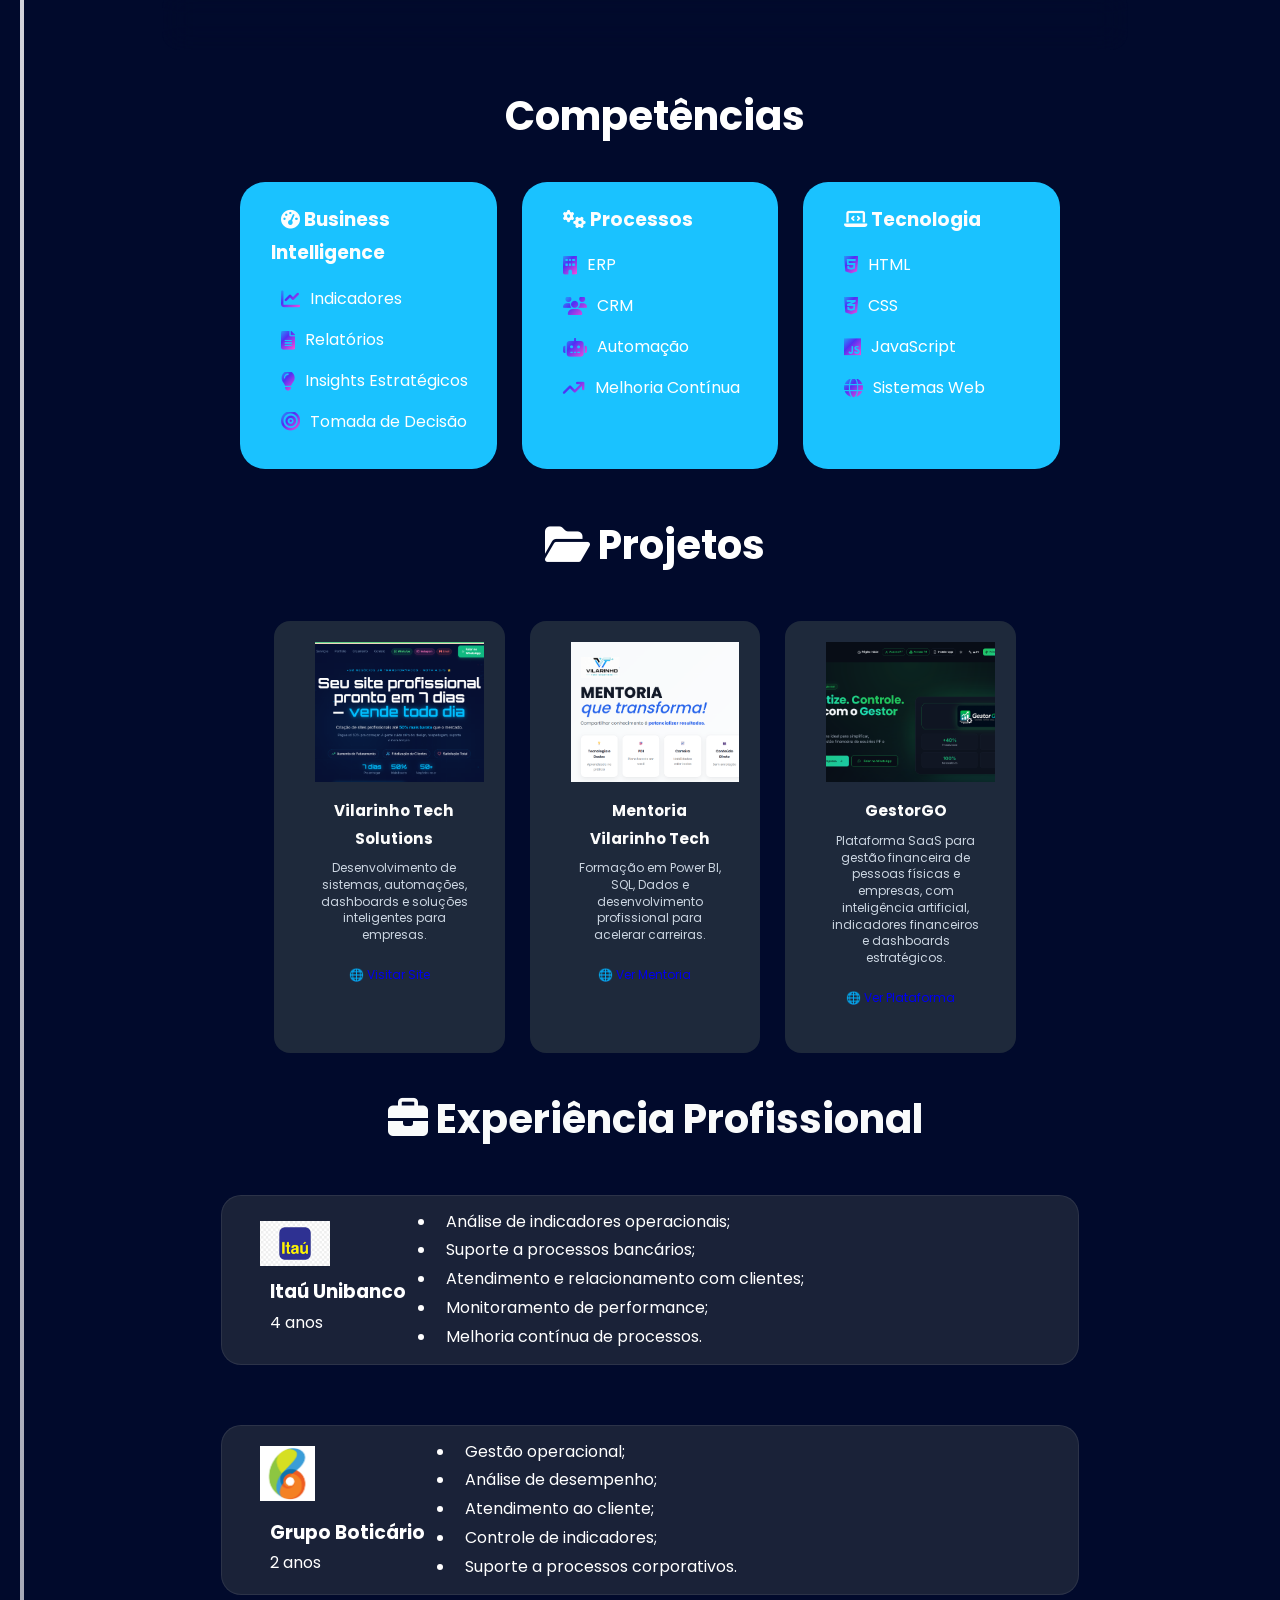
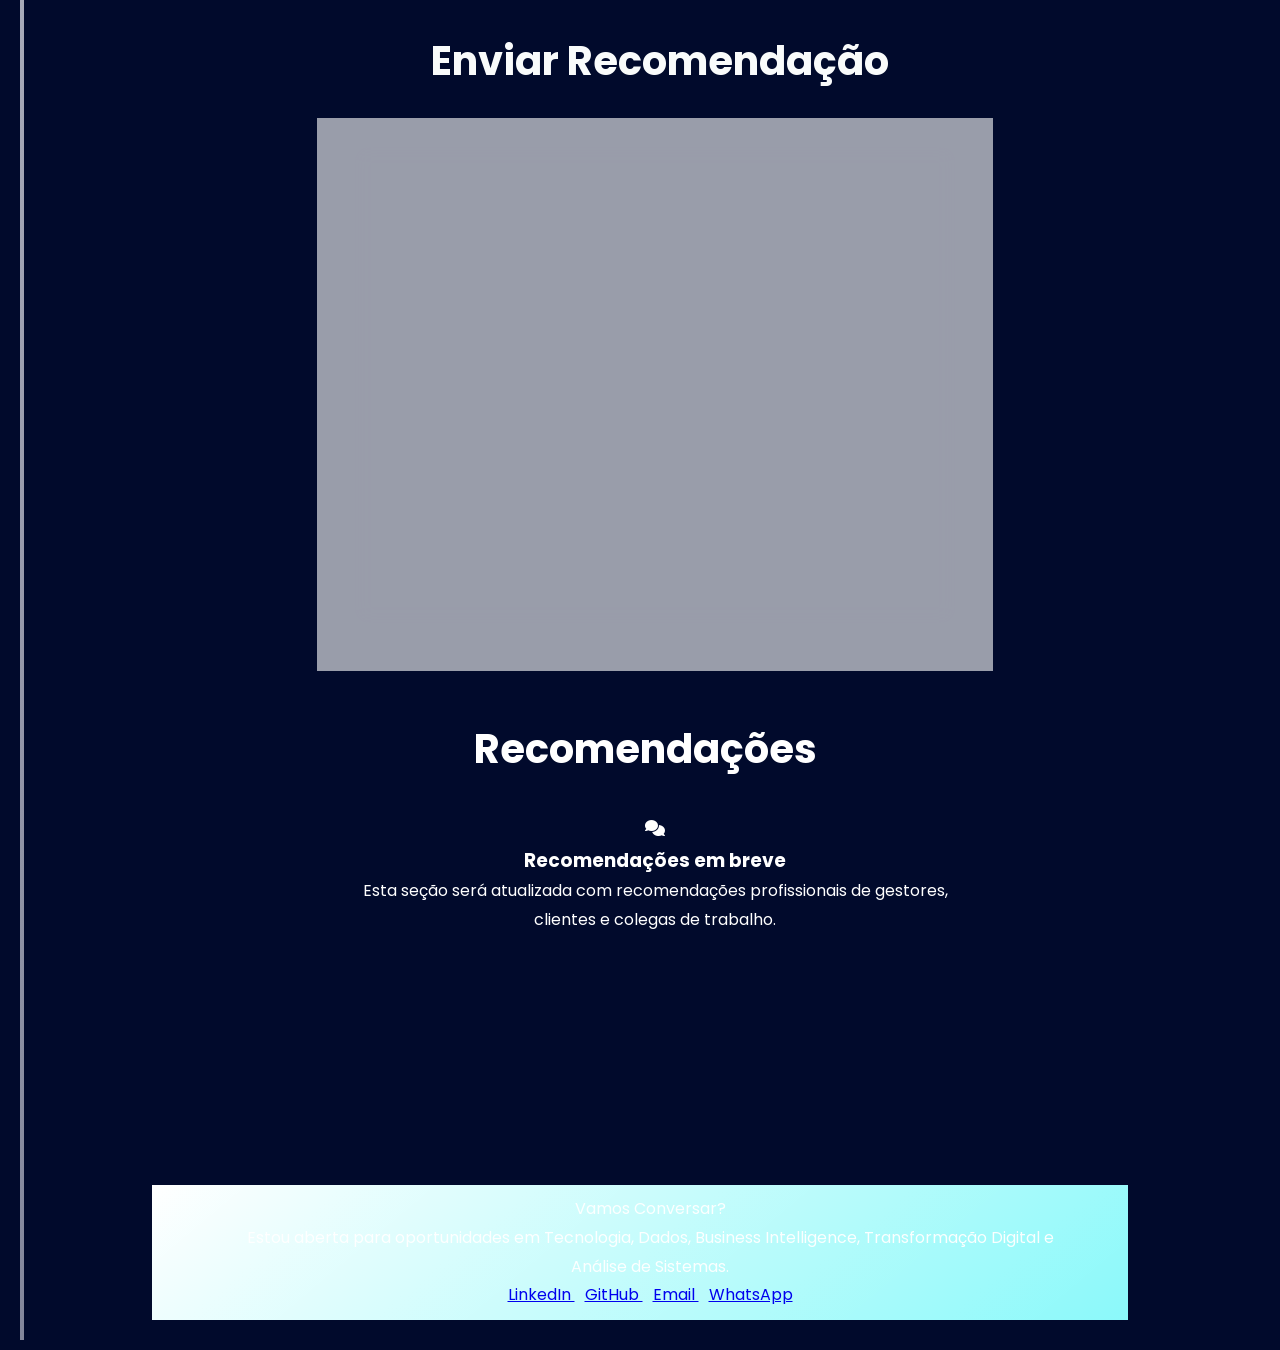
==== commit f85ef284: "Atualização do HTML" ====
--- a/index.html
+++ b/index.html
@@ -502,7 +502,7 @@
                 </p>
 
          
-                <a href="mentoria.html"
+                <a href="https://vilarinhofran-ui.github.io/Mentoria-Vilarinho-Tech/"
                     target="_blank"
                     rel="noopener noreferrer"
                     class="btn-project">
@@ -703,11 +703,11 @@
           Estou aberta para oportunidades em Tecnologia, Dados, Business
           Intelligence, Transformação Digital e Análise de Sistemas.
         </p>
-                <a href="SEU_LINKEDIN" target="_blank">
+                <a href="https://www.linkedin.com/in/francielly-vilarinho/" target="_blank">
                 LinkedIn
                 </a>
 
-                <a href="SEU_GITHUB" target="_blank">
+                <a href="https://vilarinhofran-ui.github.io/PORTF-LIO-FRANCIELLY-VILARINHO/" target="_blank">
                 GitHub
                 </a>
 
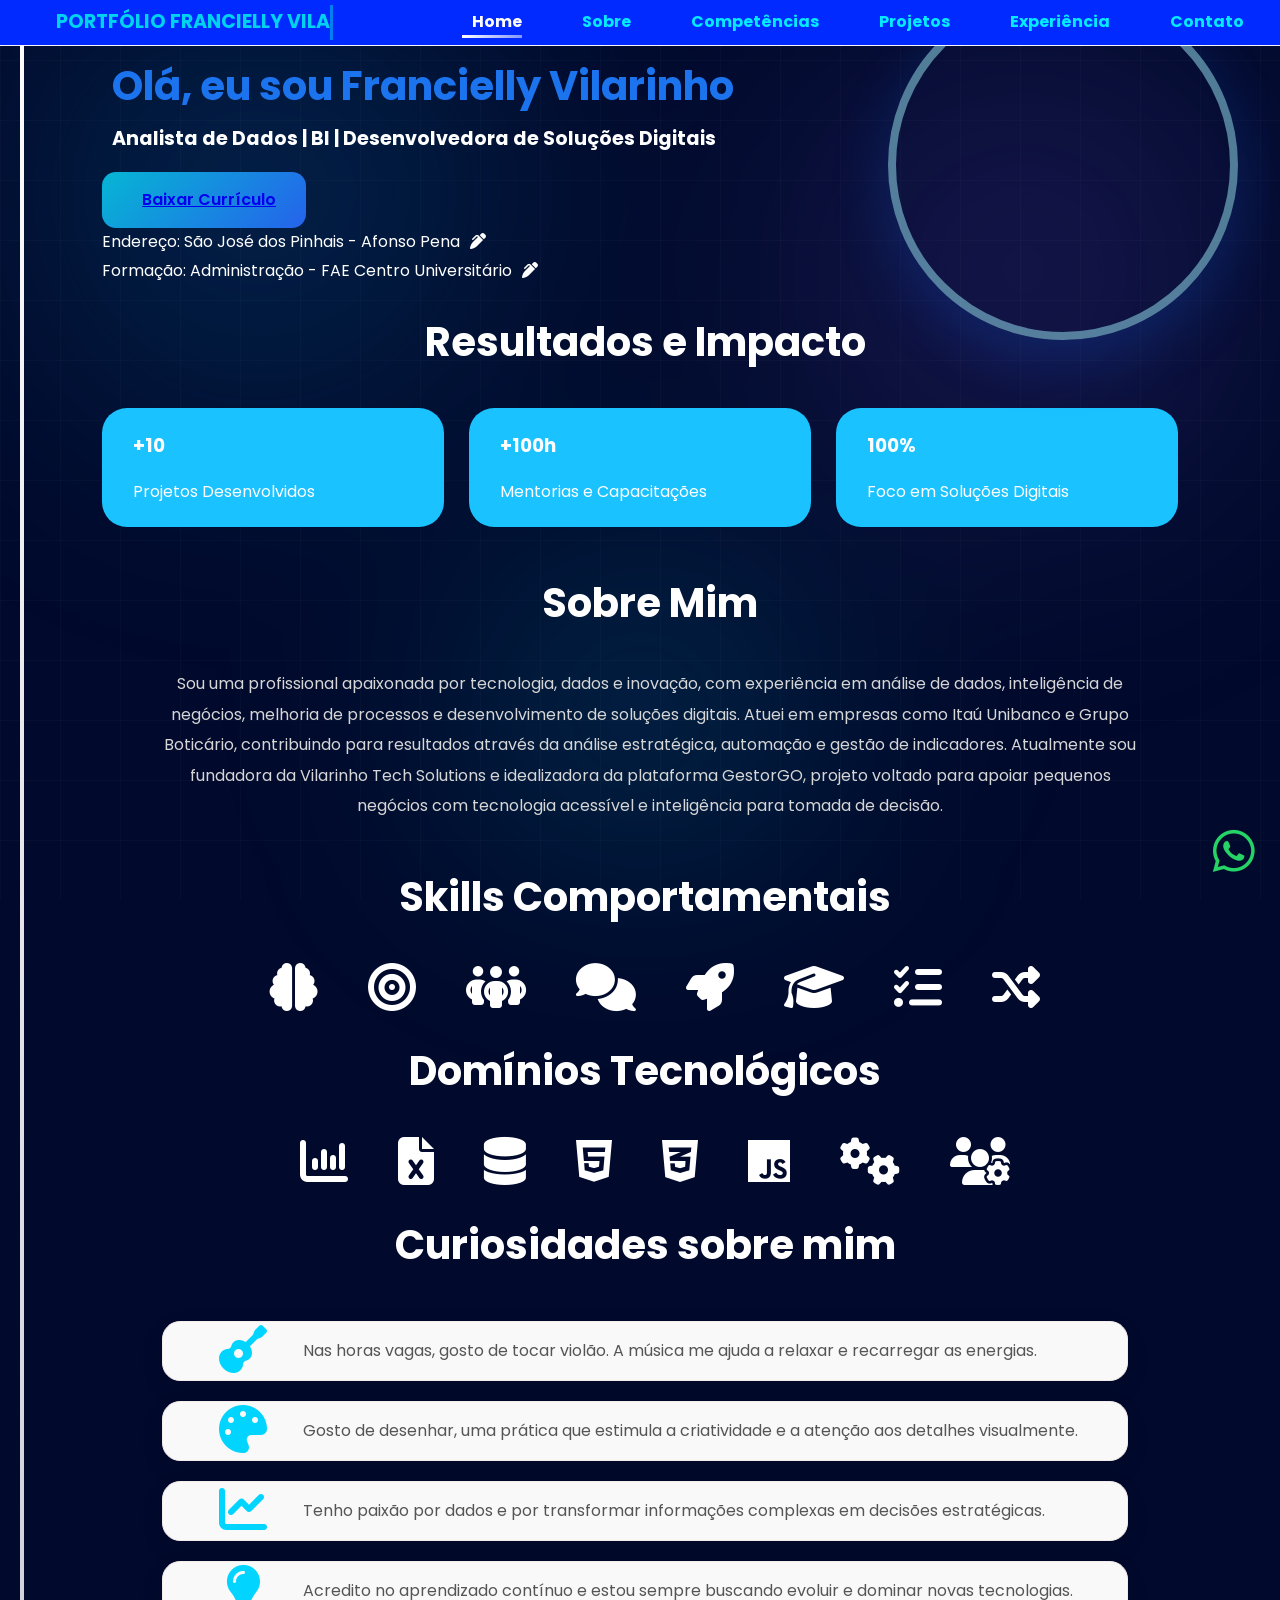
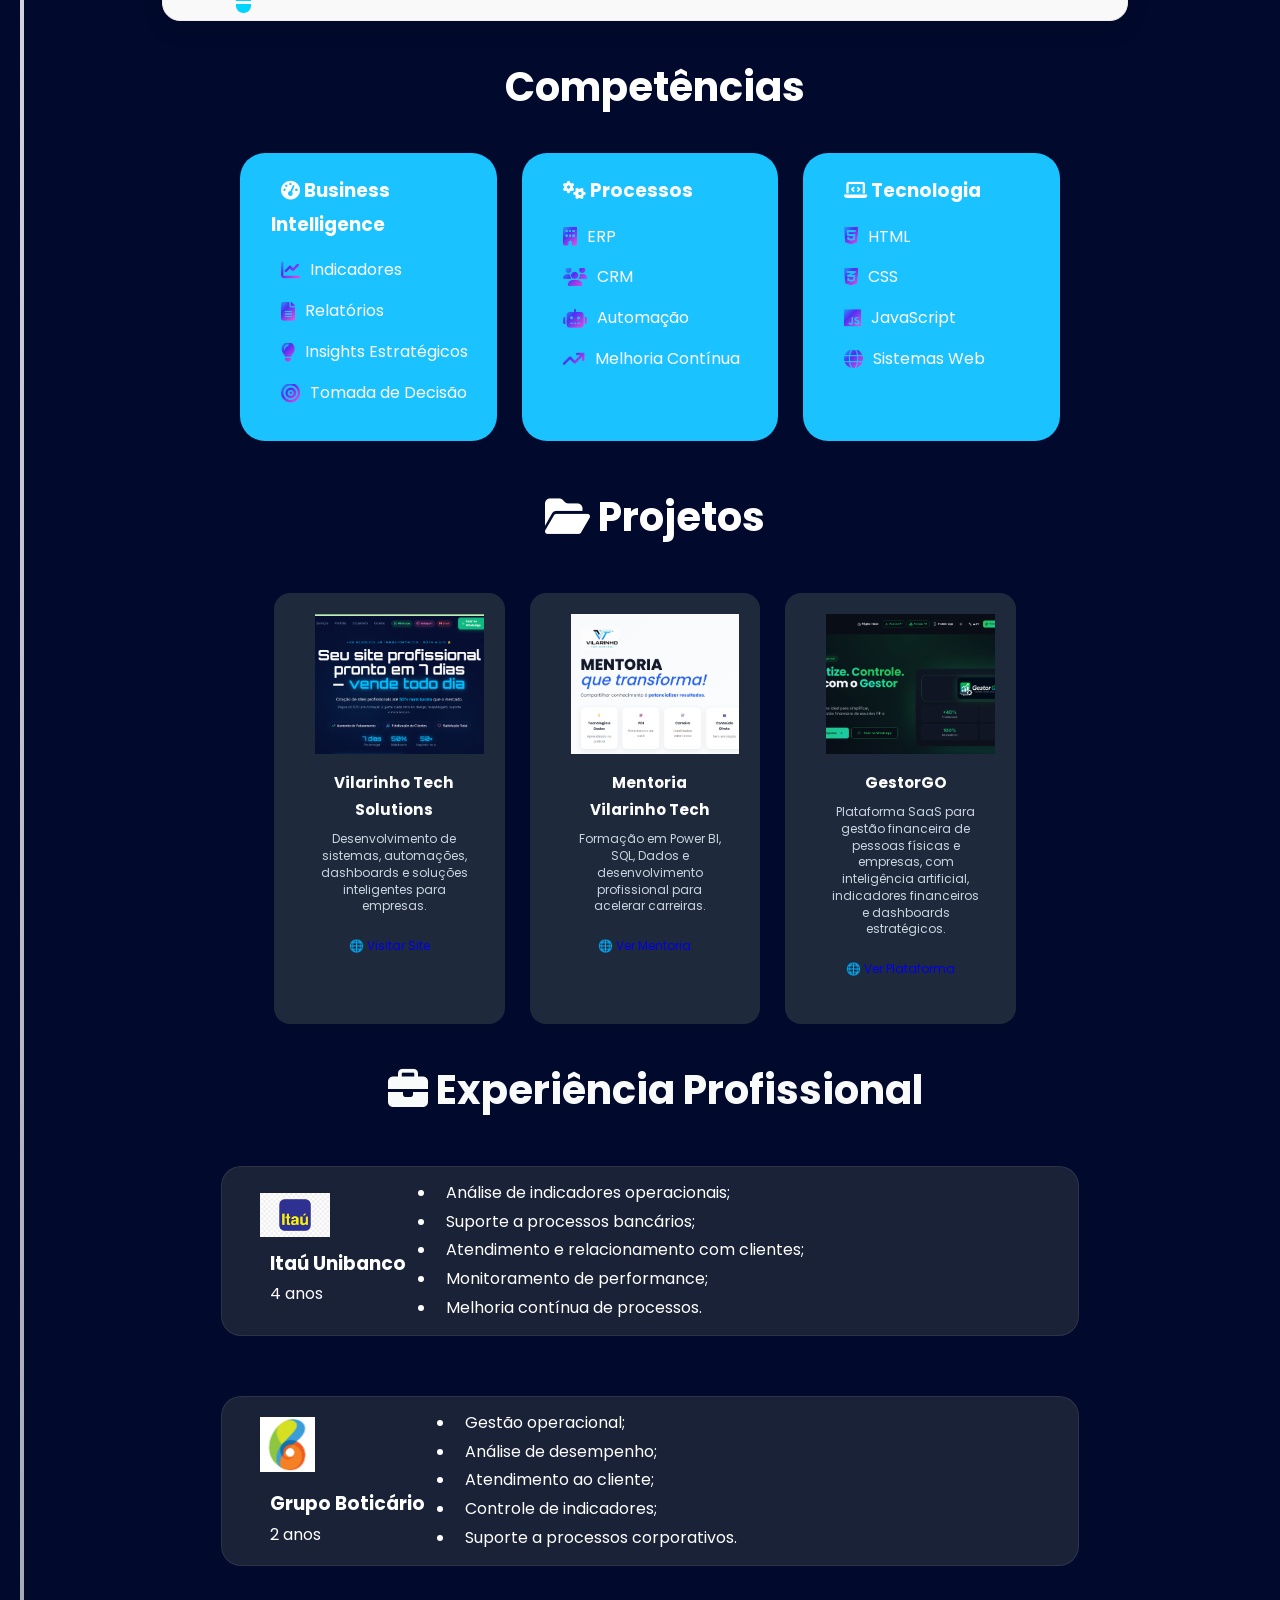
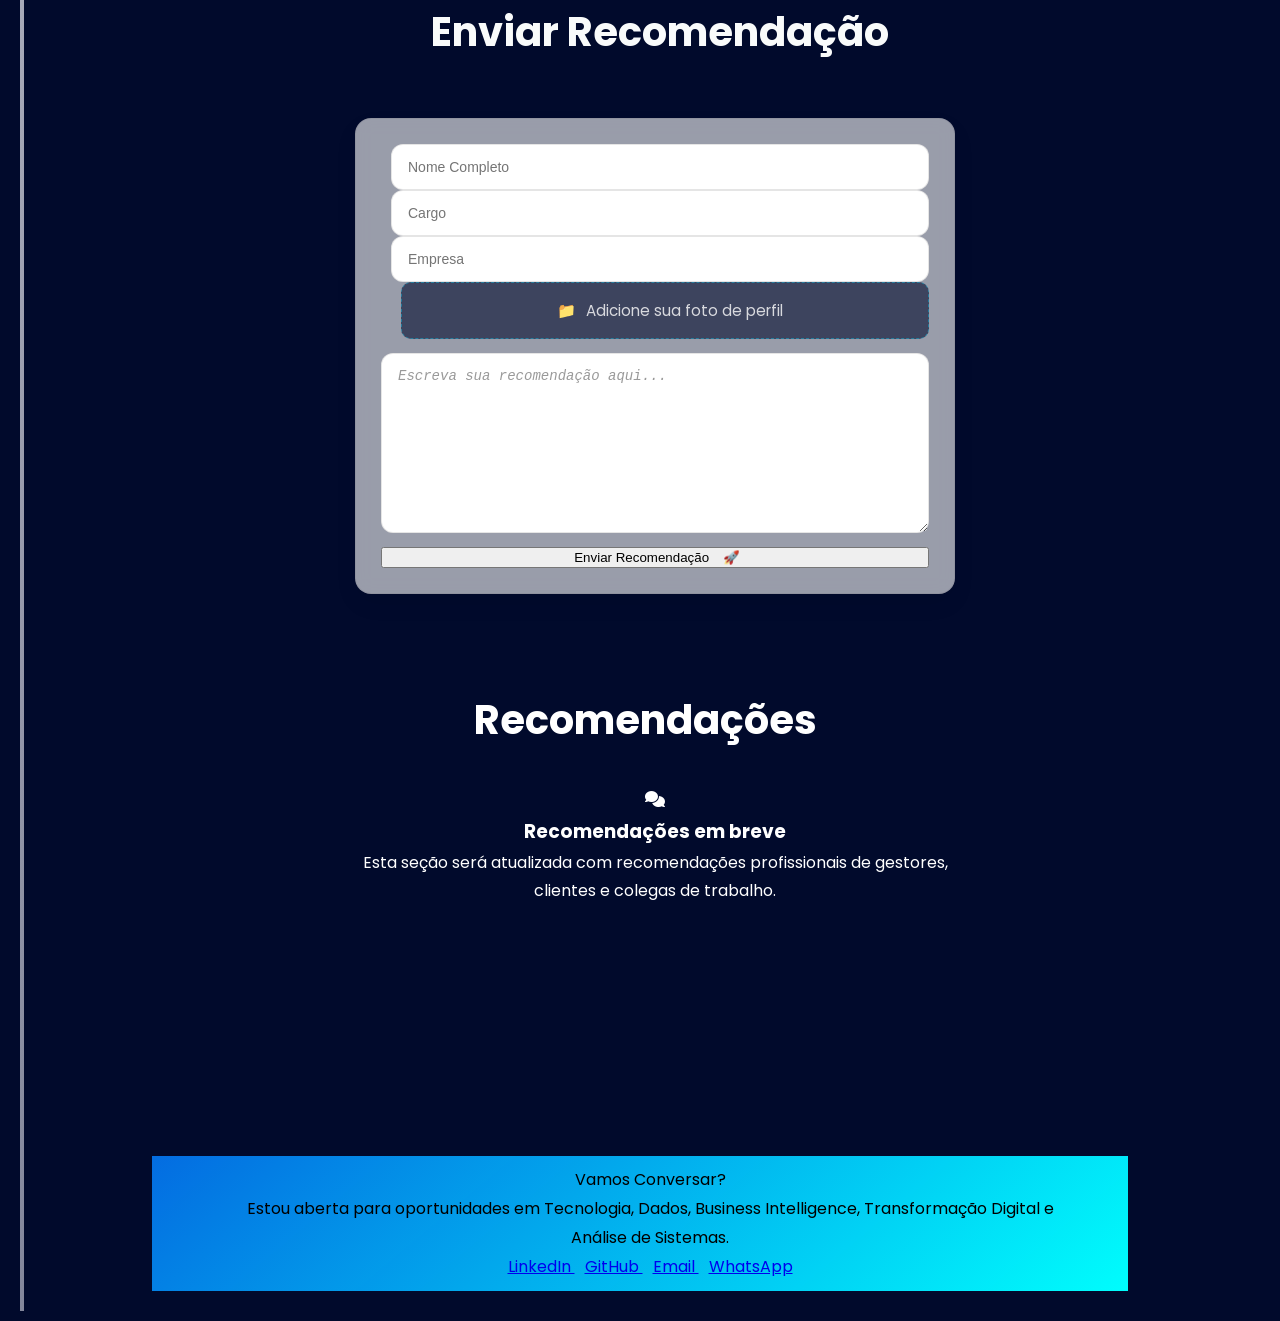
==== commit a1e19c8b: "Atualização do HTML" ====
--- a/index.html
+++ b/index.html
@@ -13,8 +13,7 @@
   
     <meta charset="UTF-8" 
   
-    <title>
-      Francielly Vilarinho | Data Analyst | Systems Analyst | Founder
+  
     </title>
 
     <meta property="og:locale"
@@ -67,7 +66,7 @@
           target="_blank"
           class="btn-recomendacao">
 
-   ⭐ Deixar uma Recomendação
+
 
 </a>
 
--- a/css/style.css
+++ b/css/style.css
@@ -412,9 +412,9 @@
 /* CONTACT */
 
 #contact {
-  background: linear-gradient(140deg, var(--light), #8efffff9);
-
-  color: rgba(255, 255, 255, 0.942);
+  background: linear-gradient(140deg, var(--primary-light), #00fdfd);
+
+  color: rgb(0, 0, 0);
 
   text-align: center;
 }
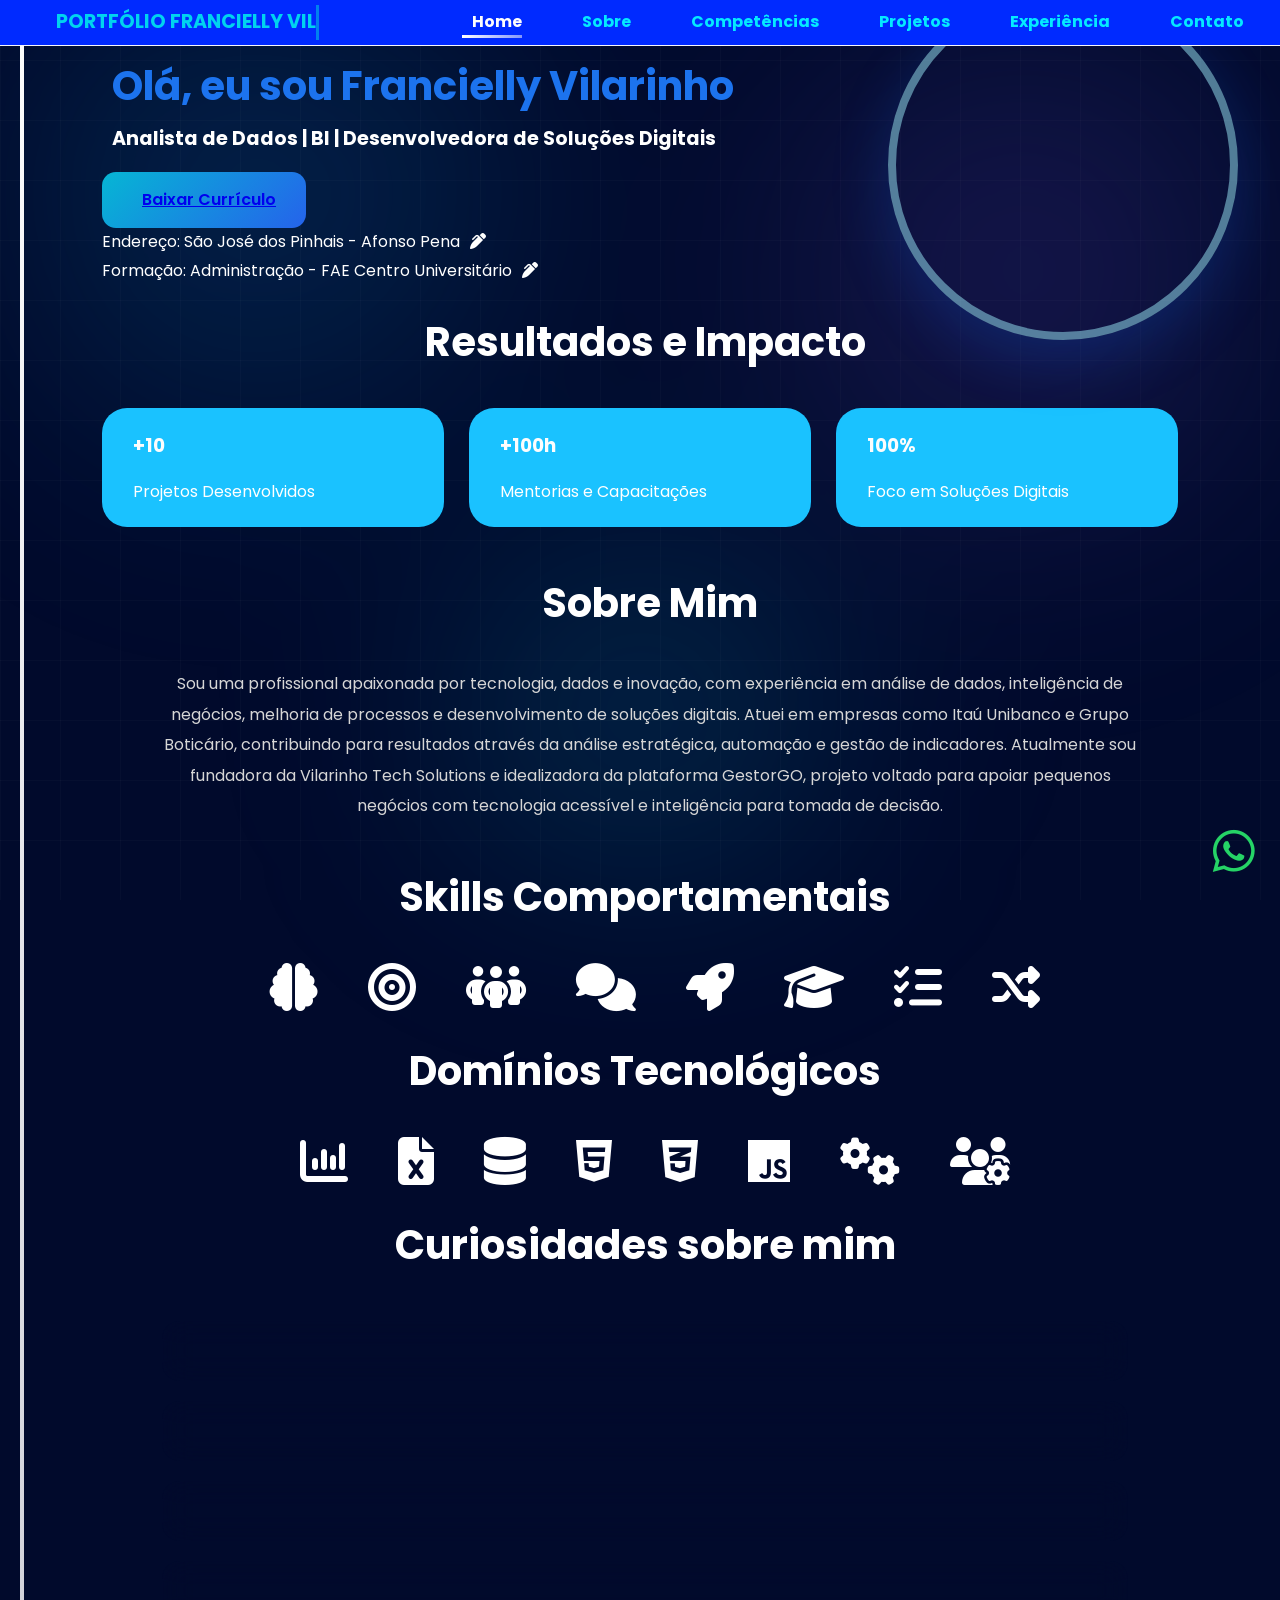
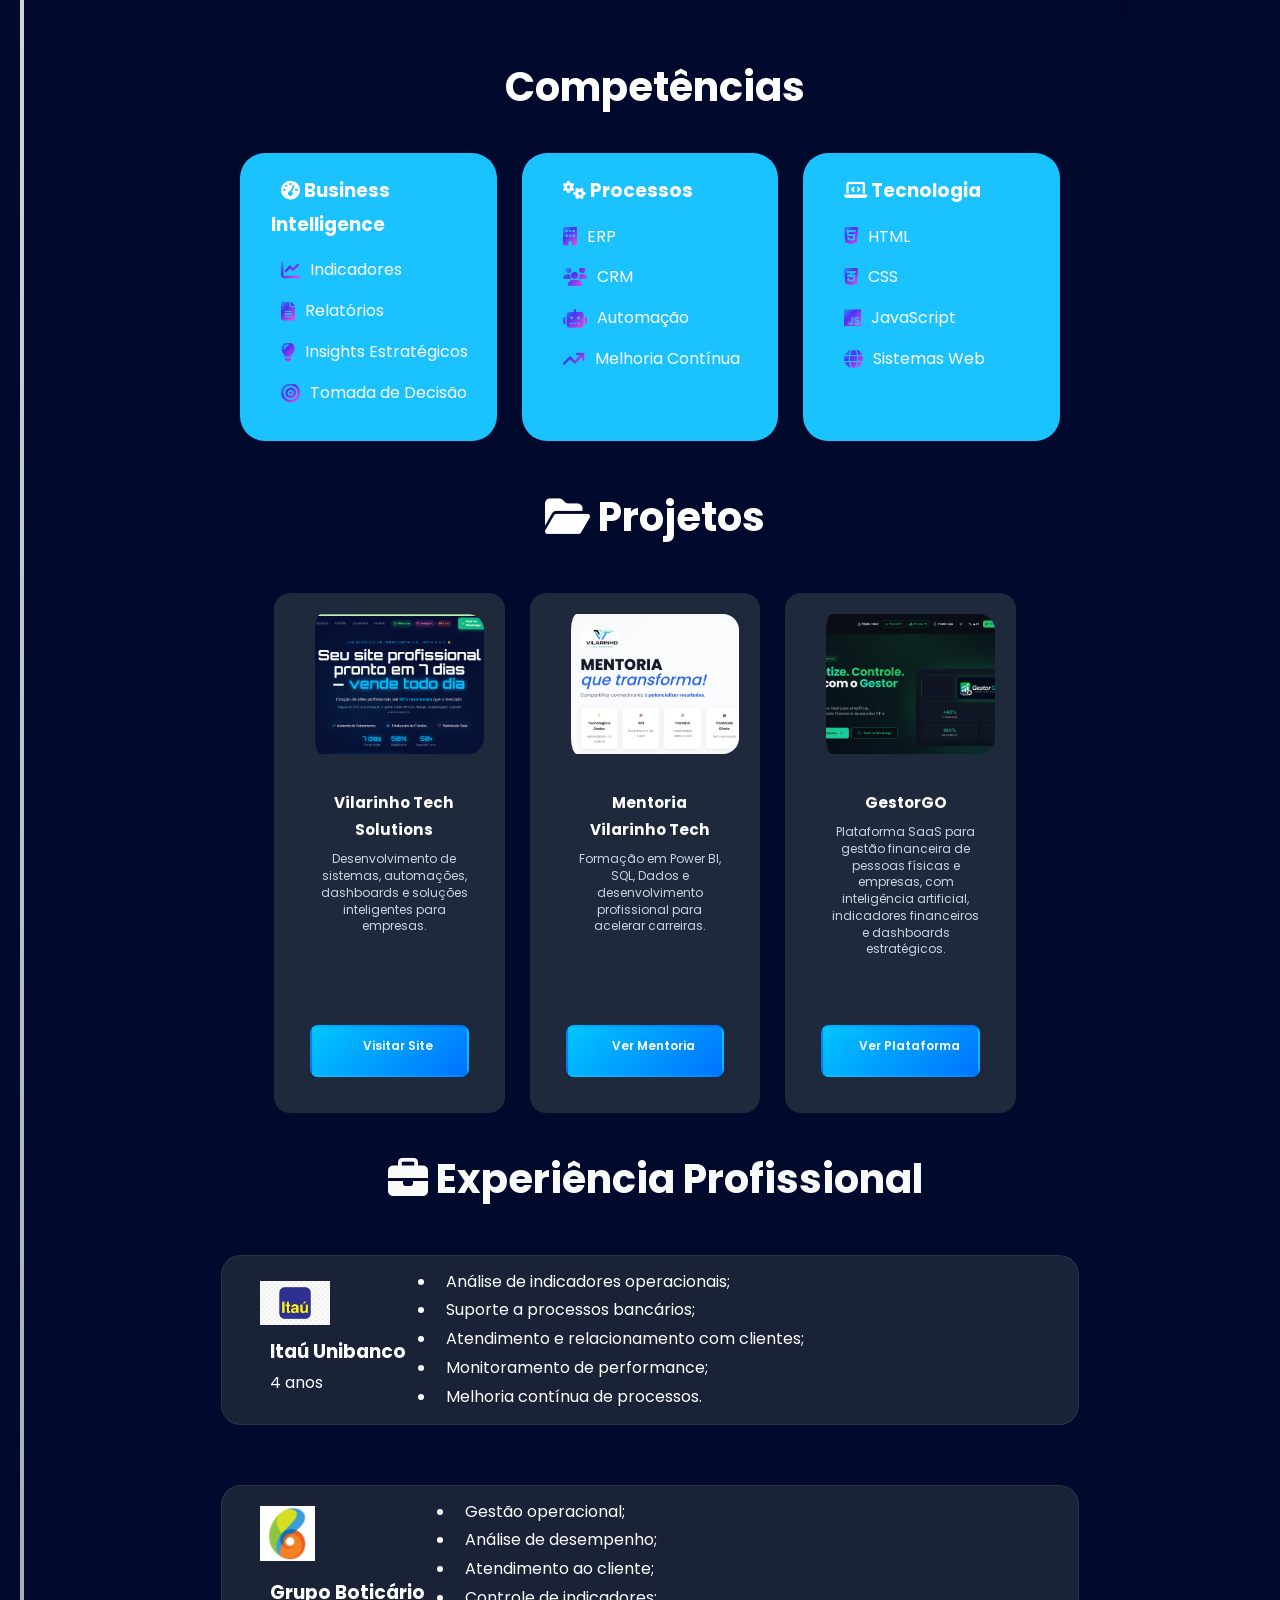
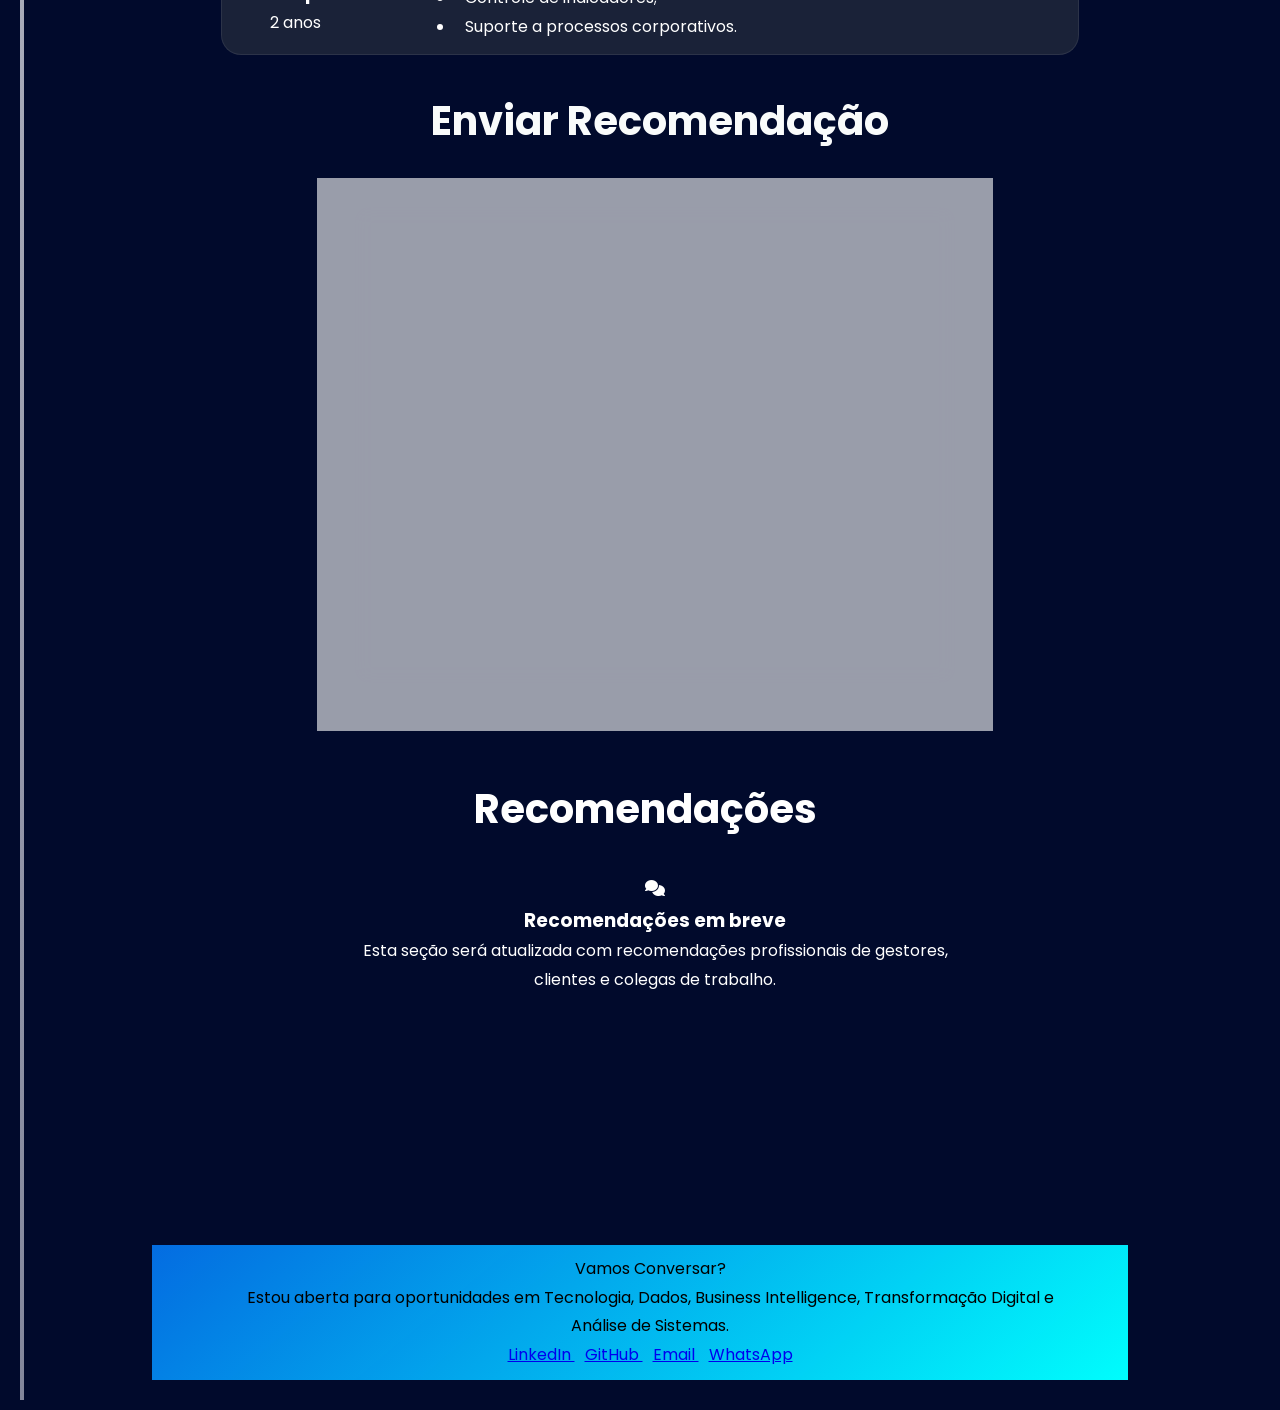
==== commit e0460d36: "Efeito premium nos cards de projetos" ====
--- a/index.html
+++ b/index.html
@@ -54,7 +54,7 @@
     <meta property="og:url" content="https://www.franciellyvilarinho.com.br" />
 
     <meta name="viewport" content="width=device-width, initial-scale=1.0">
-    <link rel="stylesheet" href="css/style.css" />
+    <link rel="stylesheet" href="css\style.css">
 
     <link rel="stylesheet" href="https://cdnjs.cloudflare.com/ajax/libs/font-awesome/6.5.1/css/all.min.css">
 
@@ -142,7 +142,9 @@
     </div>
 
 
-</section>    <!-- RESULTADOS -->
+</section>  
+
+<!-- RESULTADOS -->
 
     <section id="results">
       <h2>Resultados e Impacto</h2>
@@ -513,33 +515,33 @@
         </div>
 
         <!-- GestorGO -->
-<div class="card project-card">
-
-    <div class="site-preview">
-        <img
-            src="assets/gesto go.png"
-            alt="Preview GestorGO">
-    </div>
-
-    <div class="content">
-
-        <h3>GestorGO</h3>
-
-        <p>
-            Plataforma SaaS para gestão financeira de pessoas físicas e empresas,
-            com inteligência artificial, indicadores financeiros e dashboards estratégicos.
-        </p>
-
-        <a href="https://www.sistemagestorgo.com.br/"
-           target="_blank"
-           rel="noopener noreferrer"
-           class="btn">
-            🌐 Ver Plataforma
-        </a>
-
-        </div>
-
-    </div>
+        <div class="card project-card">
+
+            <div class="site-preview">
+                <img
+                    src="assets/gesto go.png"
+                    alt="Preview GestorGO">
+            </div>
+
+            <div class="content">
+
+                <h3>GestorGO</h3>
+
+                <p>
+                    Plataforma SaaS para gestão financeira de pessoas físicas e empresas,
+                    com inteligência artificial, indicadores financeiros e dashboards estratégicos.
+                </p>
+
+                <a href="https://www.sistemagestorgo.com.br/"
+                  target="_blank"
+                  rel="noopener noreferrer"
+                  class="btn-project">
+                    🌐 Ver Plataforma
+                </a>
+
+                </div>
+
+            </div>
 
 
 </section>
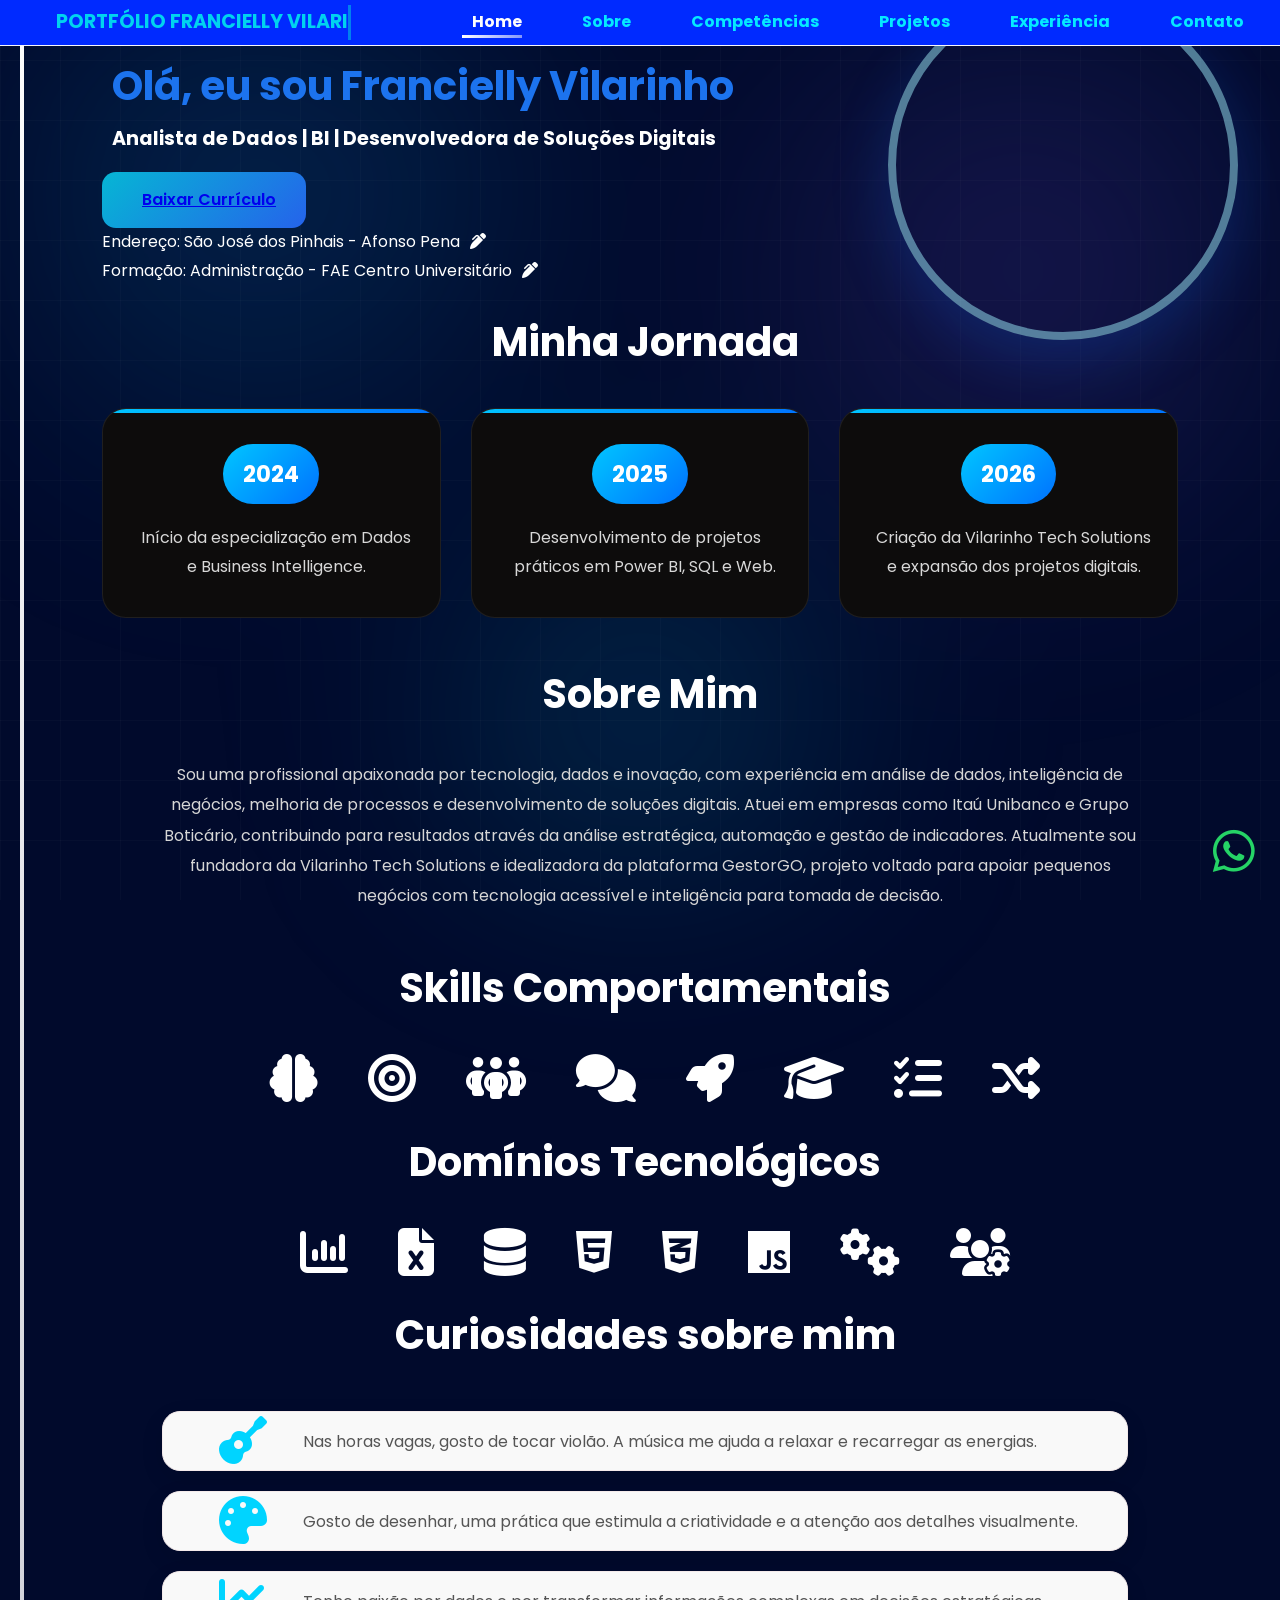
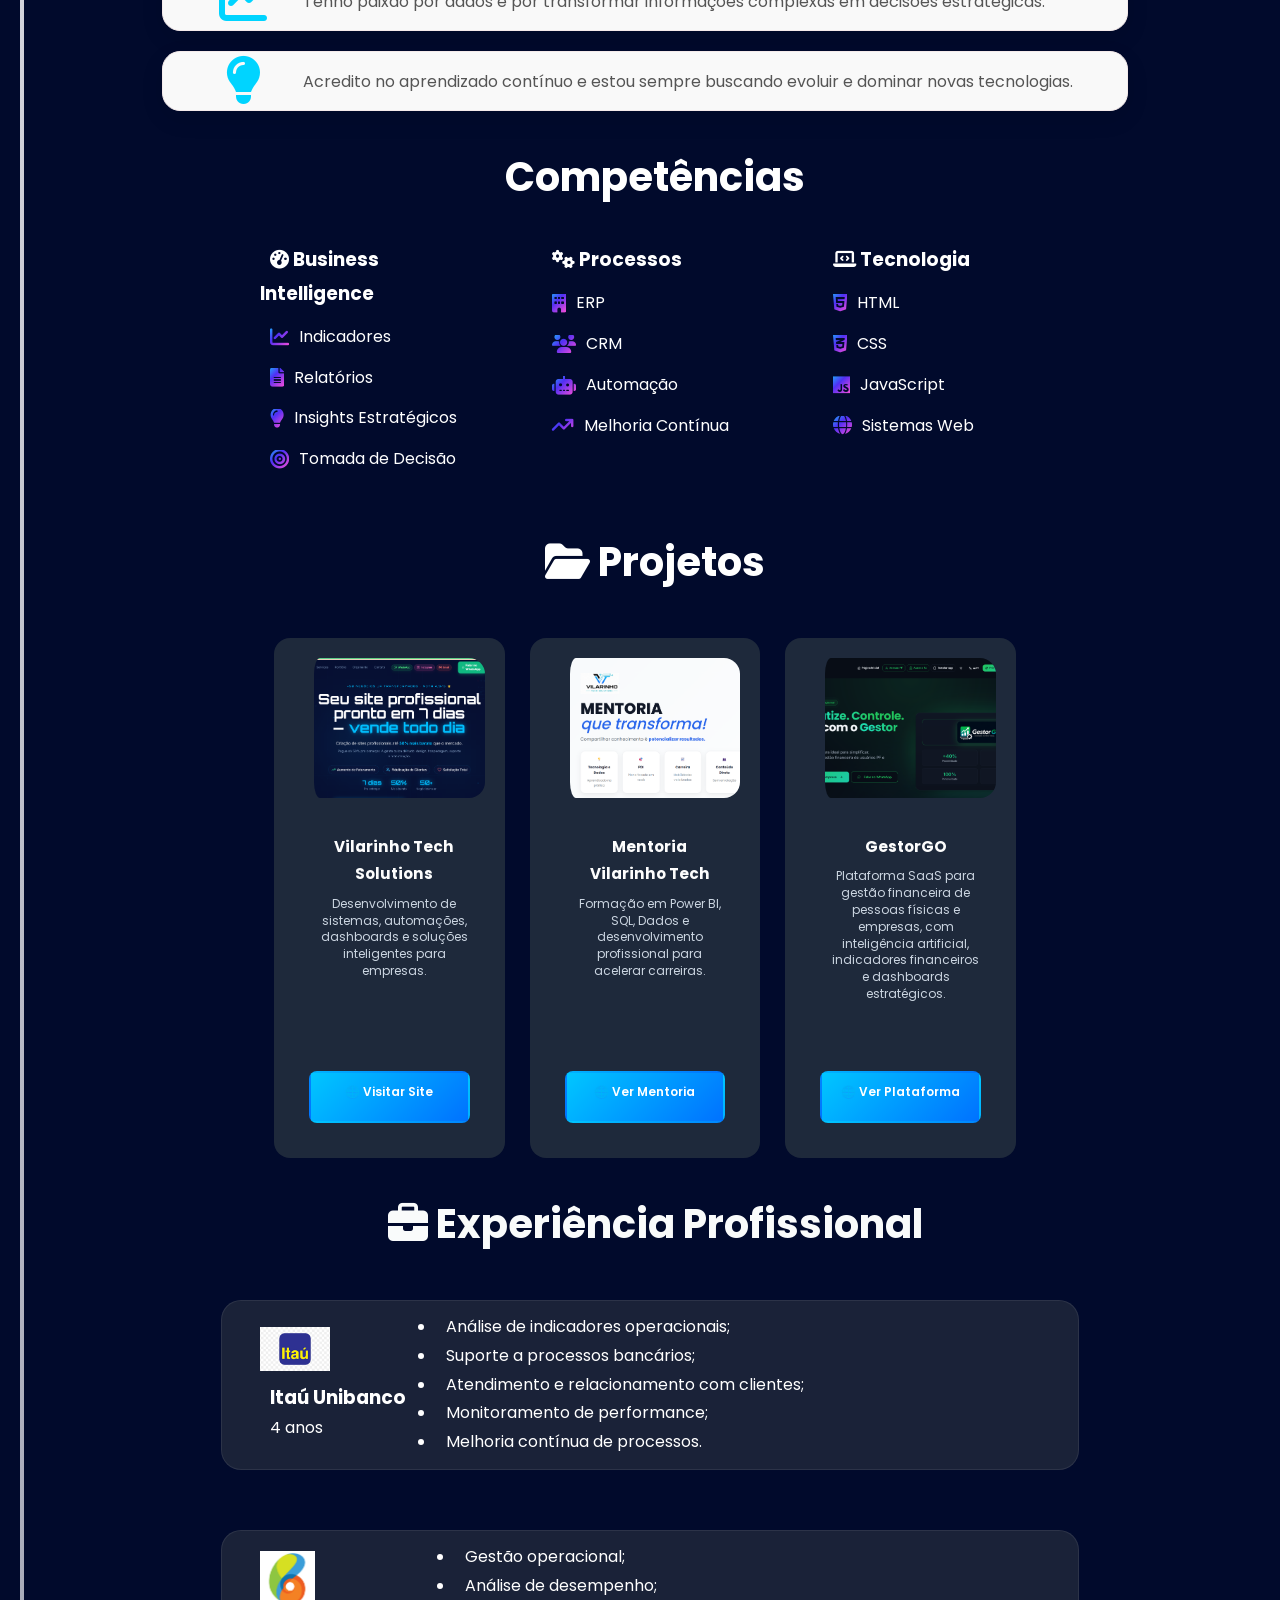
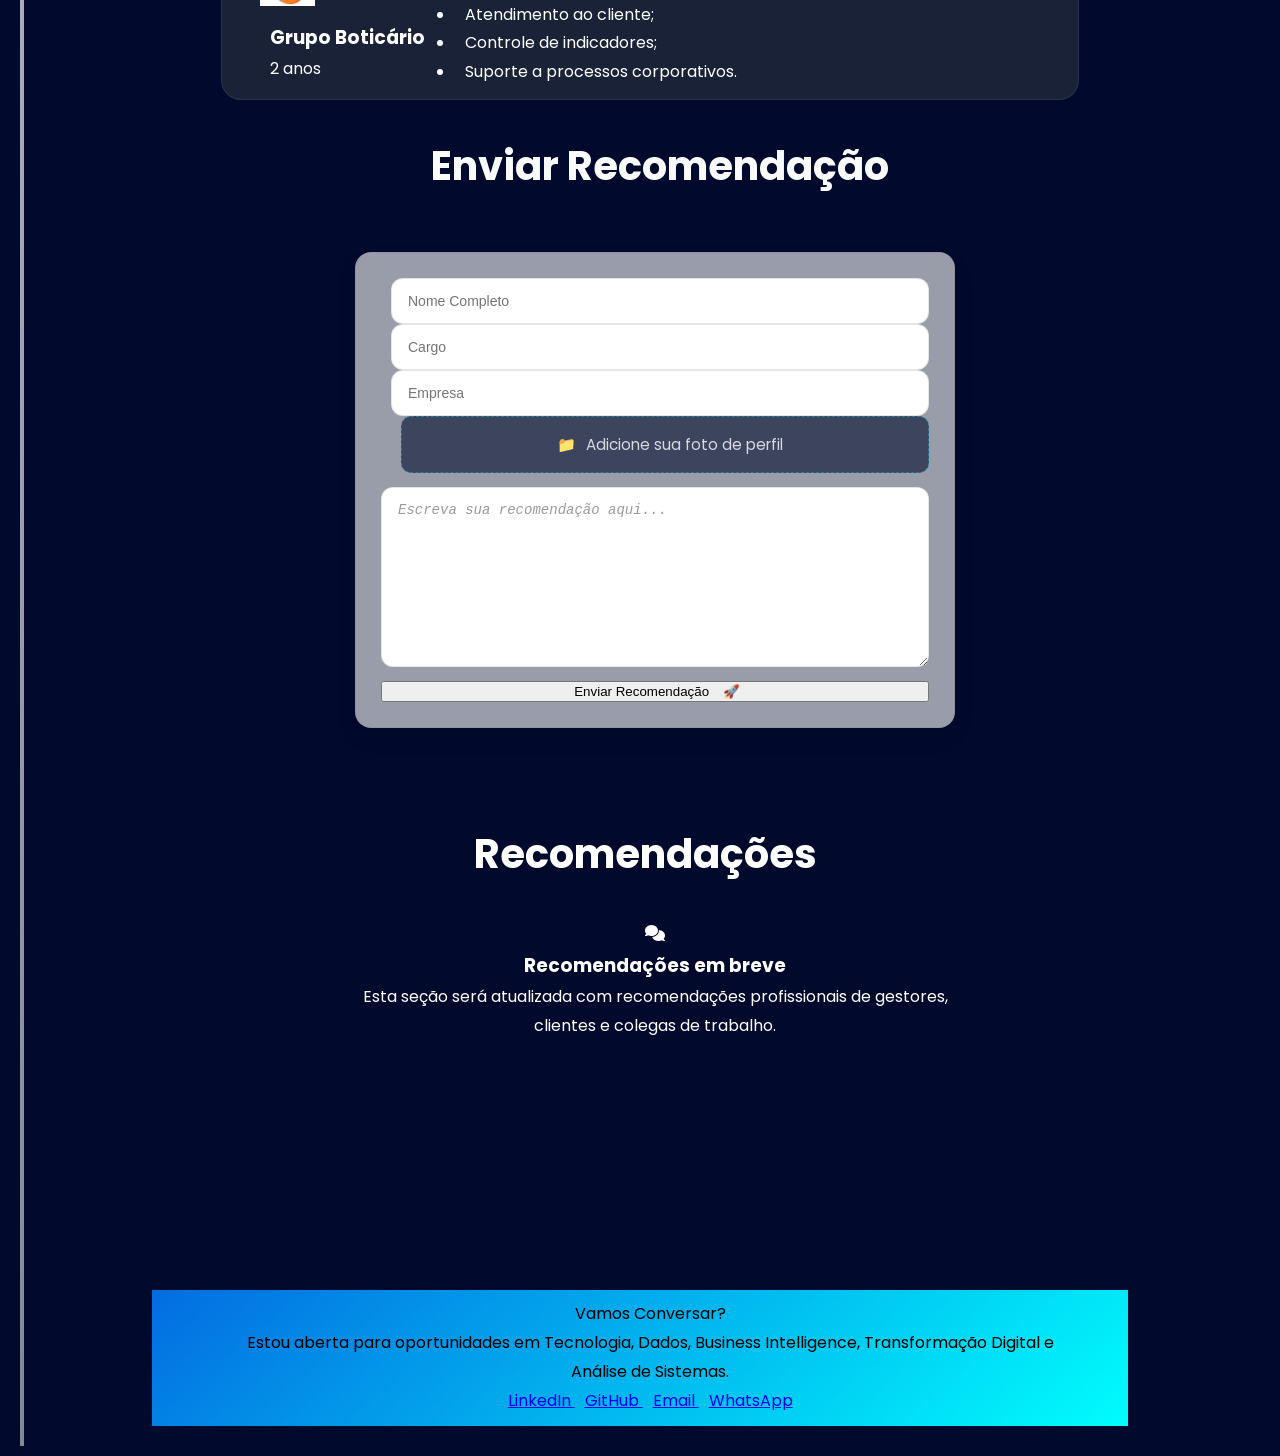
==== commit d393d5be: "Define index.html" ====
--- a/index.html
+++ b/index.html
@@ -146,27 +146,30 @@
 
 <!-- RESULTADOS -->
 
-    <section id="results">
-      <h2>Resultados e Impacto</h2>
-
-      <div class="grid">
-        <div class="card">
-          <h3 class="counter" data-target="20">+10</h3>
-          <p>Projetos Desenvolvidos</p>
-        </div>
-
-        <div class="card">
-          <h3>+100h</h3>
-          <p>Mentorias e Capacitações</p>
-        </div>
-
-        <div class="card">
-          <h3>100%</h3>
-          <p>Foco em Soluções Digitais</p>
-        </div>
-      </div>
-
-    </section>
+   <section id="results">
+
+  <h2>Minha Jornada</h2>
+
+  <div class="grid">
+
+    <div class="card">
+      <h3>2024</h3>
+      <p>Início da especialização em Dados e Business Intelligence.</p>
+    </div>
+
+    <div class="card">
+      <h3>2025</h3>
+      <p>Desenvolvimento de projetos práticos em Power BI, SQL e Web.</p>
+    </div>
+
+    <div class="card">
+      <h3>2026</h3>
+      <p>Criação da Vilarinho Tech Solutions e expansão dos projetos digitais.</p>
+    </div>
+
+  </div>
+
+</section>
 
   <!-- SOBRE MIM -->
 
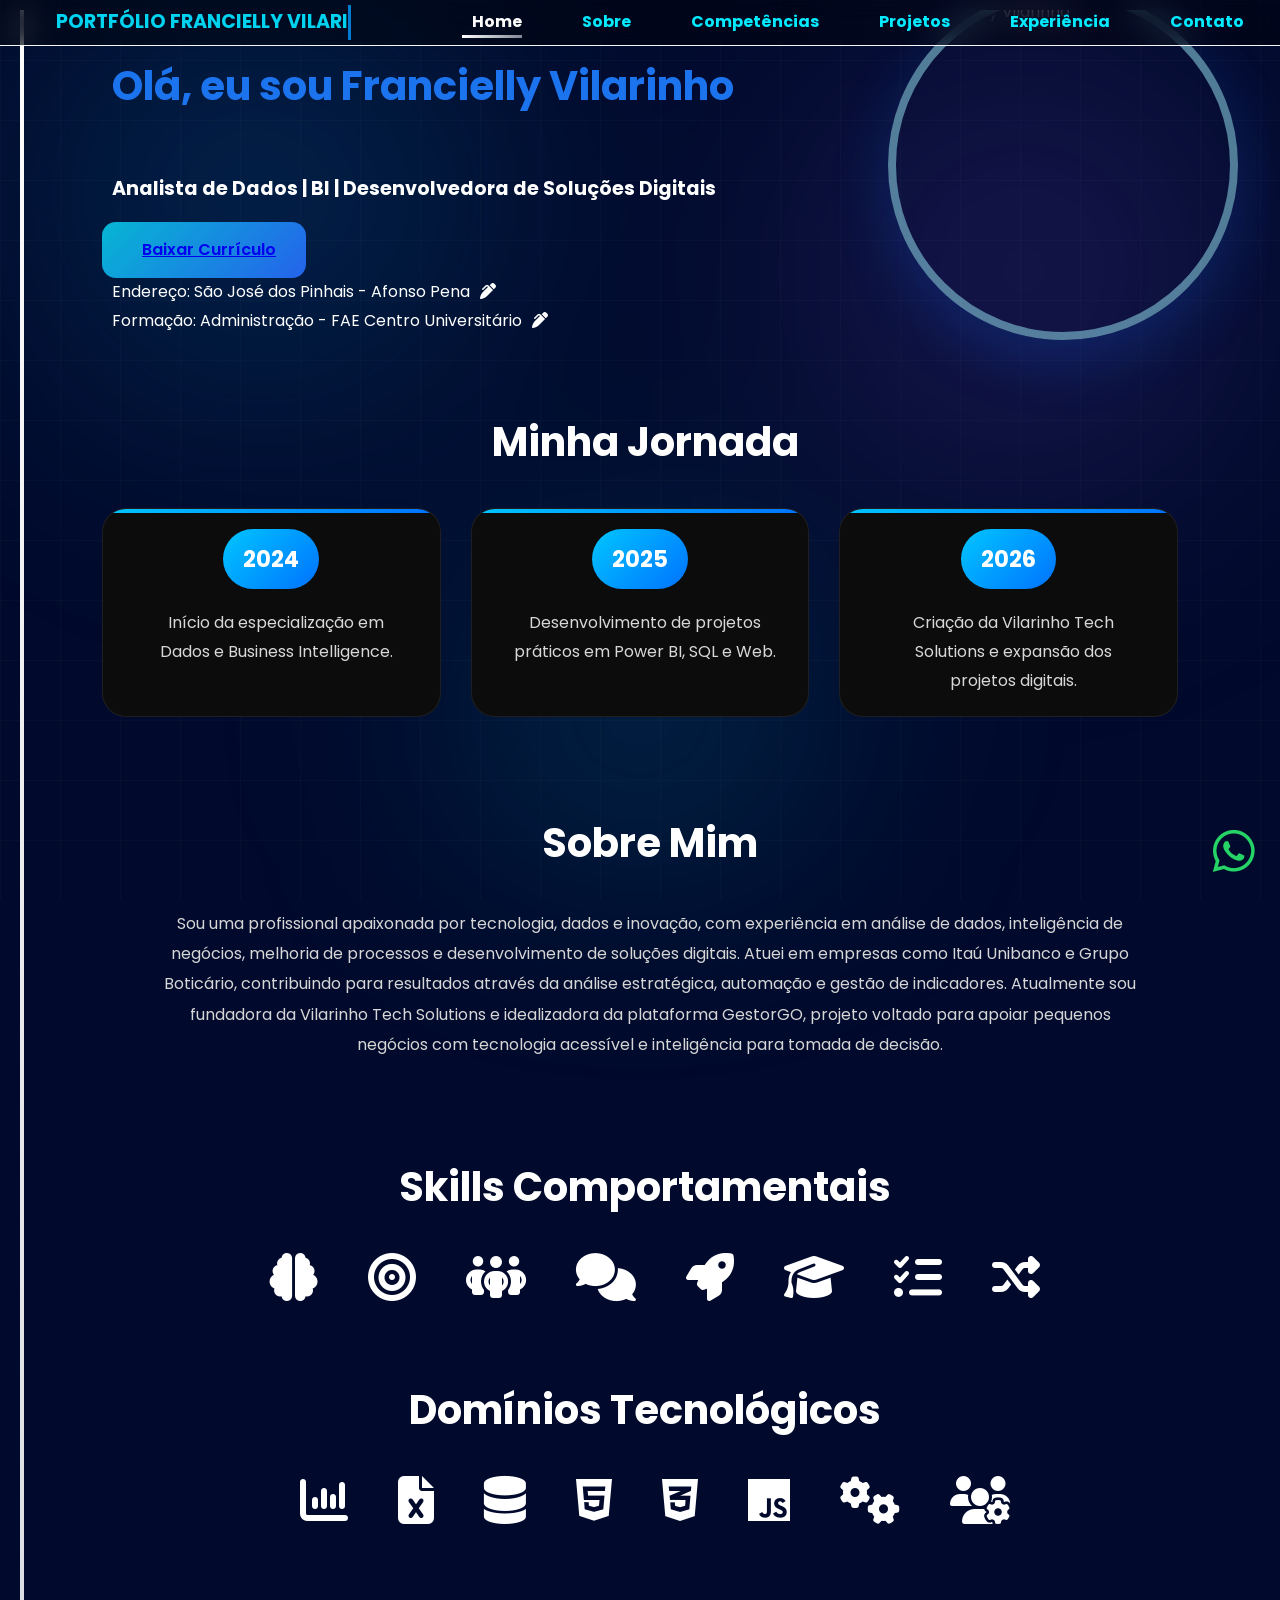
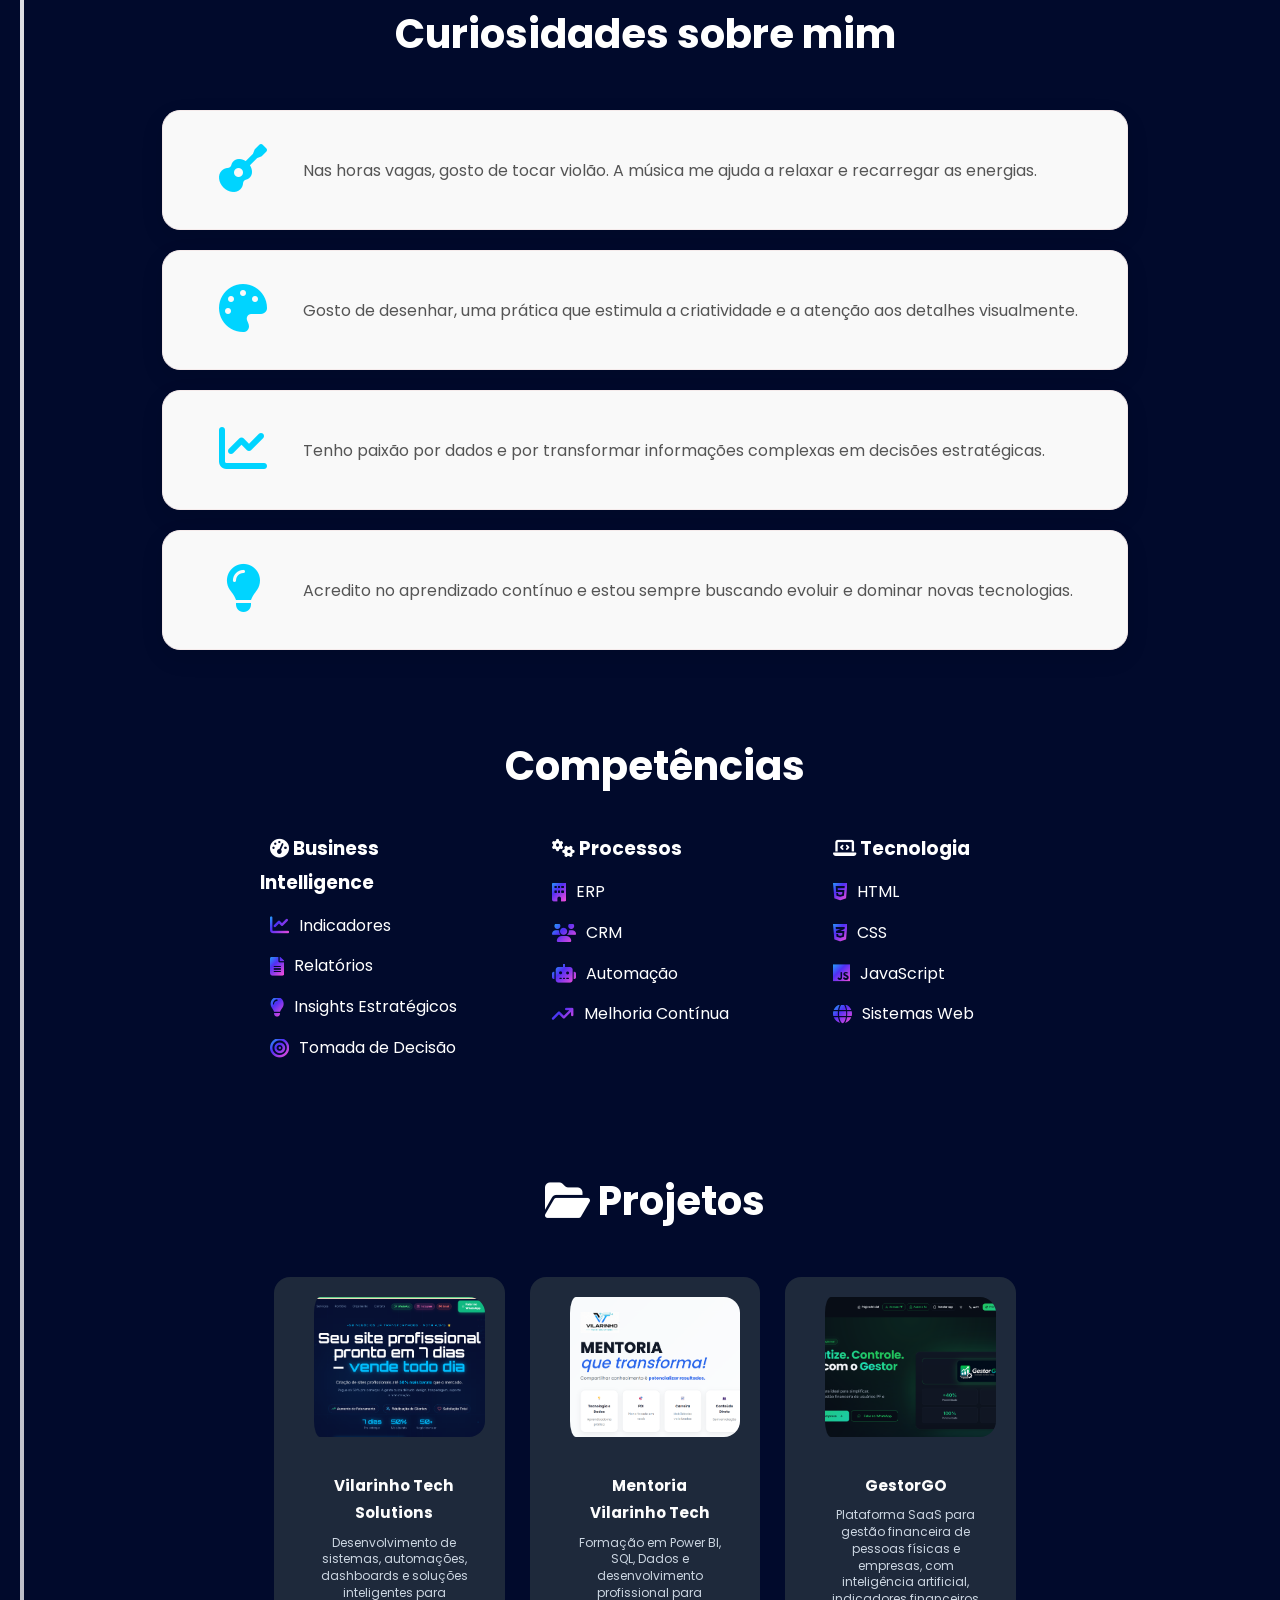
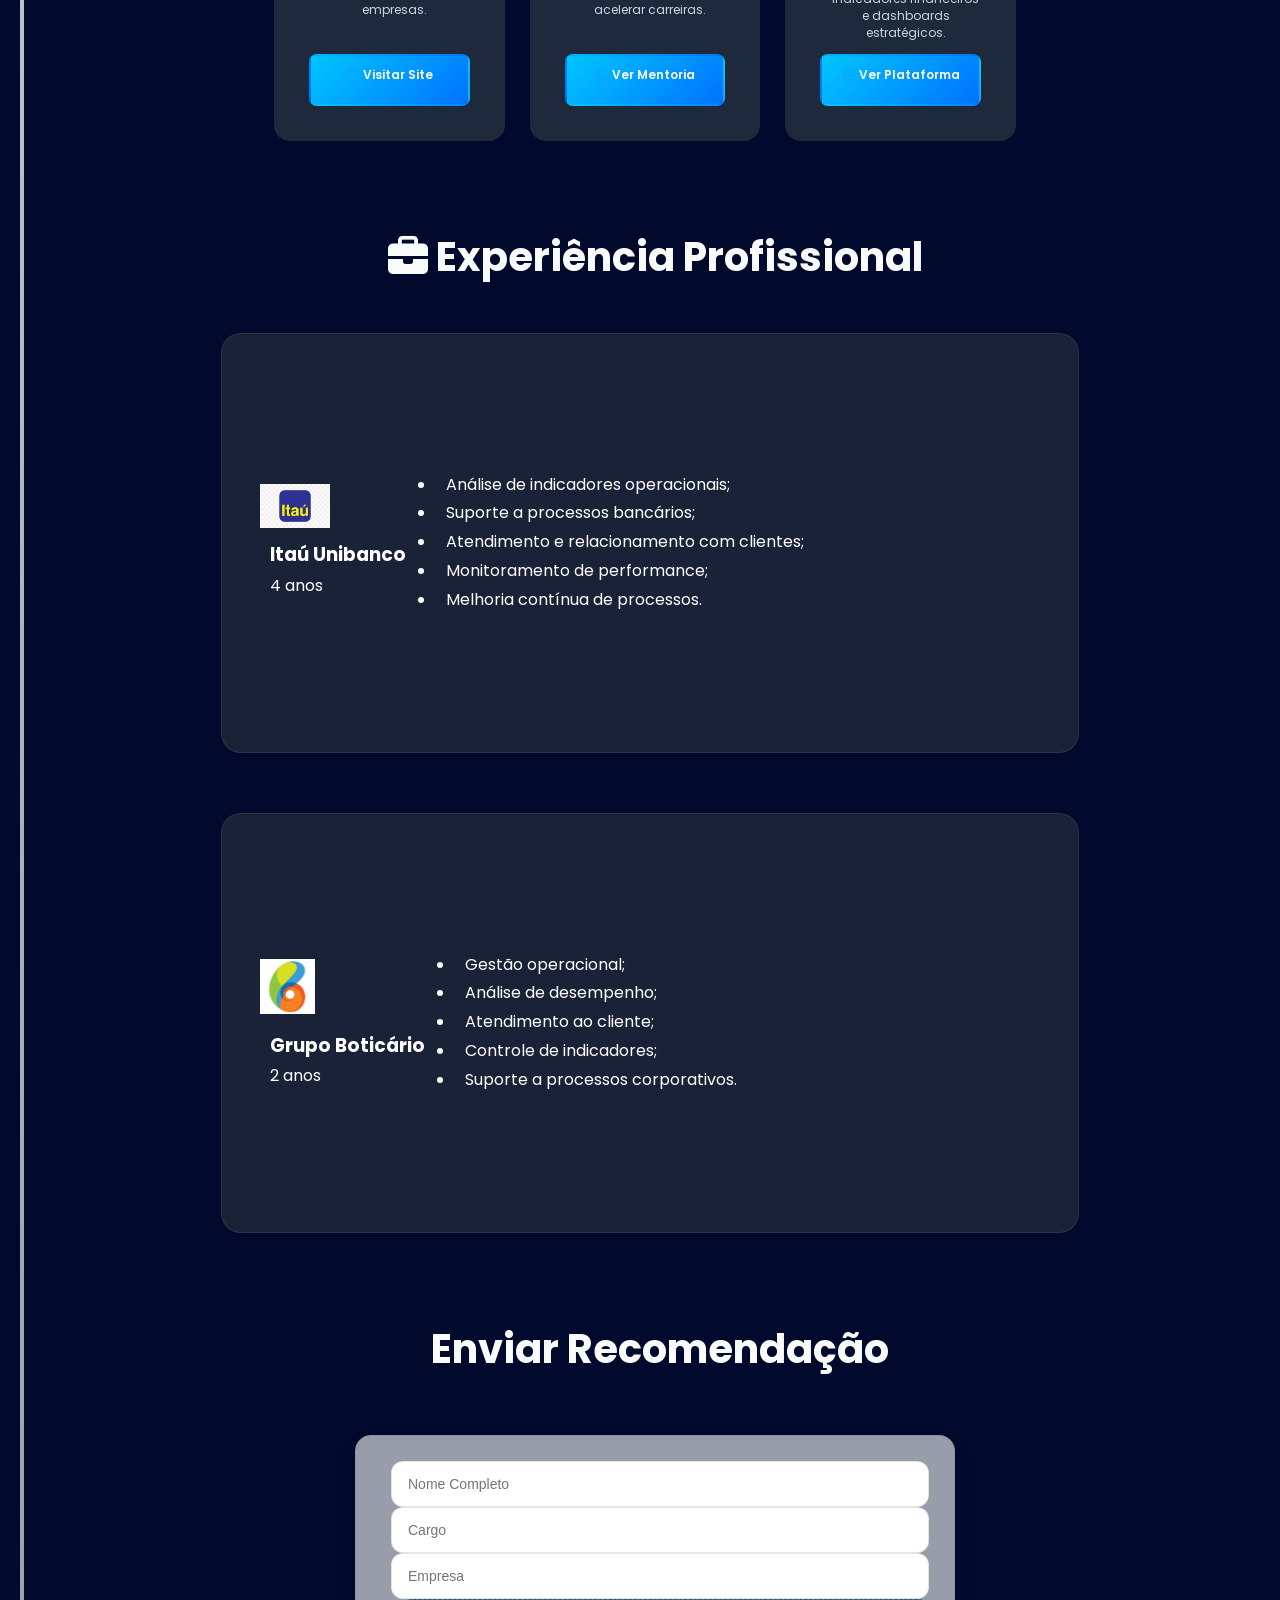
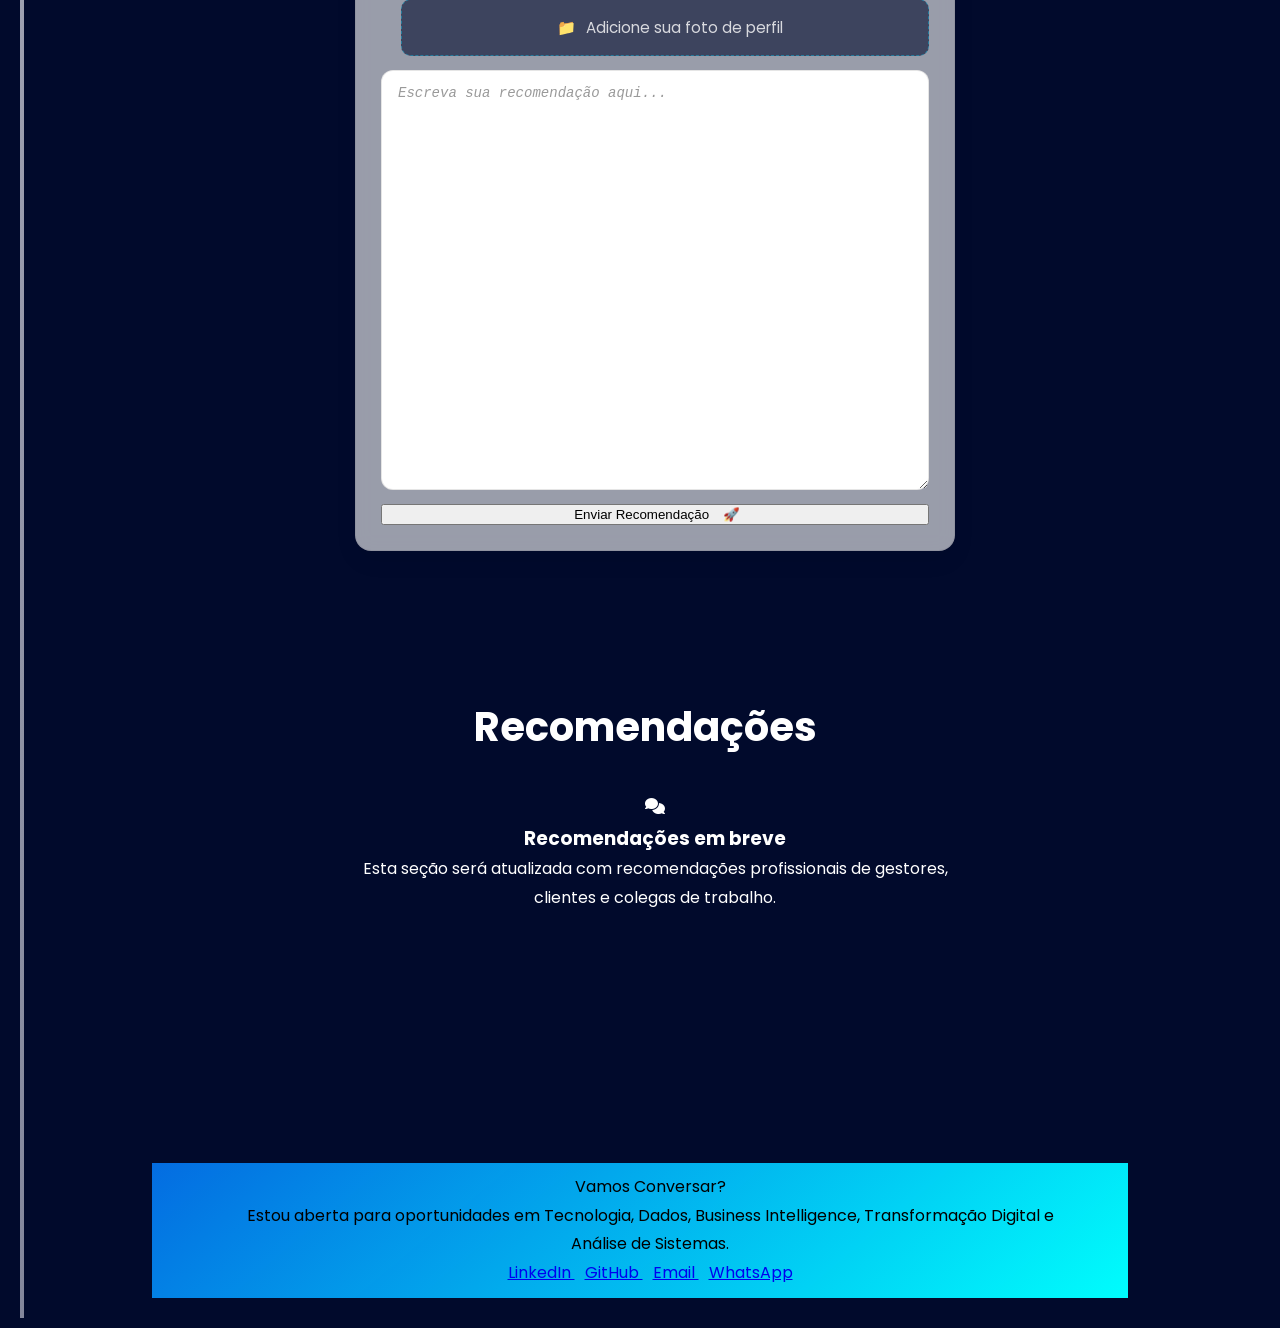
==== commit e6e48e1a: "Atualização do portfólio" ====
--- a/index.html
+++ b/index.html
@@ -127,11 +127,13 @@
      
        <h3></h3> 
        
-
+      <div
+      </div>
       Endereço: São José dos Pinhais - Afonso Pena<i class="fas fa-pen-alt    "></i> <p></p>
       Formação: Administração - FAE Centro Universitário<i class="fas fa-pen-alt    "></i> <p></p>
-
-      <p></p>
+      
+      <div
+
 
     <div class="hero-image">
 
@@ -139,37 +141,37 @@
            alt="Francielly Vilarinho"
           class="hero-image"
 
-    </div>
-
-
+    </div> 
+
+ 
 </section>  
 
-<!-- RESULTADOS -->
-
-   <section id="results">
-
-  <h2>Minha Jornada</h2>
-
-  <div class="grid">
-
-    <div class="card">
-      <h3>2024</h3>
-      <p>Início da especialização em Dados e Business Intelligence.</p>
-    </div>
-
-    <div class="card">
-      <h3>2025</h3>
-      <p>Desenvolvimento de projetos práticos em Power BI, SQL e Web.</p>
-    </div>
-
-    <div class="card">
-      <h3>2026</h3>
-      <p>Criação da Vilarinho Tech Solutions e expansão dos projetos digitais.</p>
-    </div>
-
-  </div>
-
-</section>
+<!-- MINHA JORNADA -->
+<section id="results">
+
+
+        <h2>Minha Jornada</h2>
+
+        <div class="grid">
+
+          <div class="card">
+            <h3>2024</h3>
+            <p>Início da especialização em Dados e Business Intelligence.</p>
+          </div>
+
+          <div class="card">
+            <h3>2025</h3>
+            <p>Desenvolvimento de projetos práticos em Power BI, SQL e Web.</p>
+          </div>
+
+          <div class="card">
+            <h3>2026</h3>
+            <p>Criação da Vilarinho Tech Solutions e expansão dos projetos digitais.</p>
+          </div>
+
+        </div>
+
+      </section>
 
   <!-- SOBRE MIM -->
 
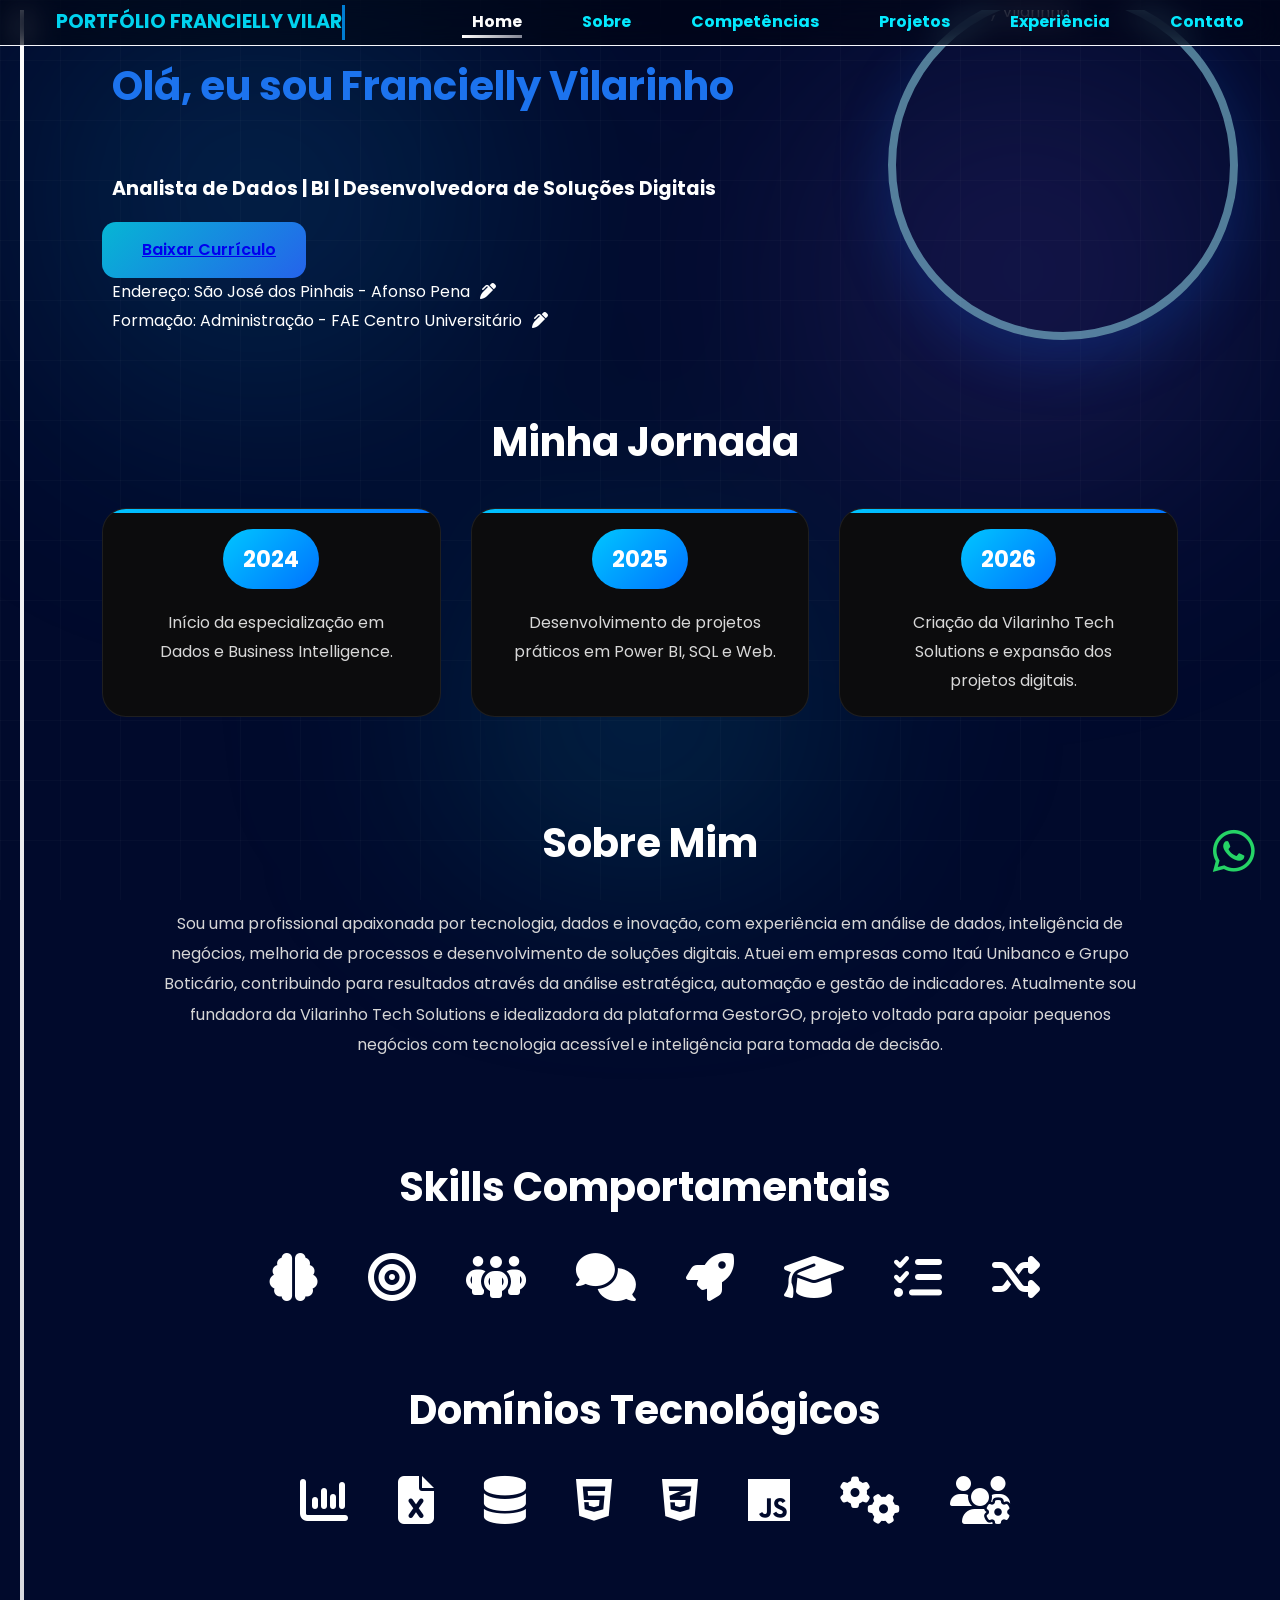
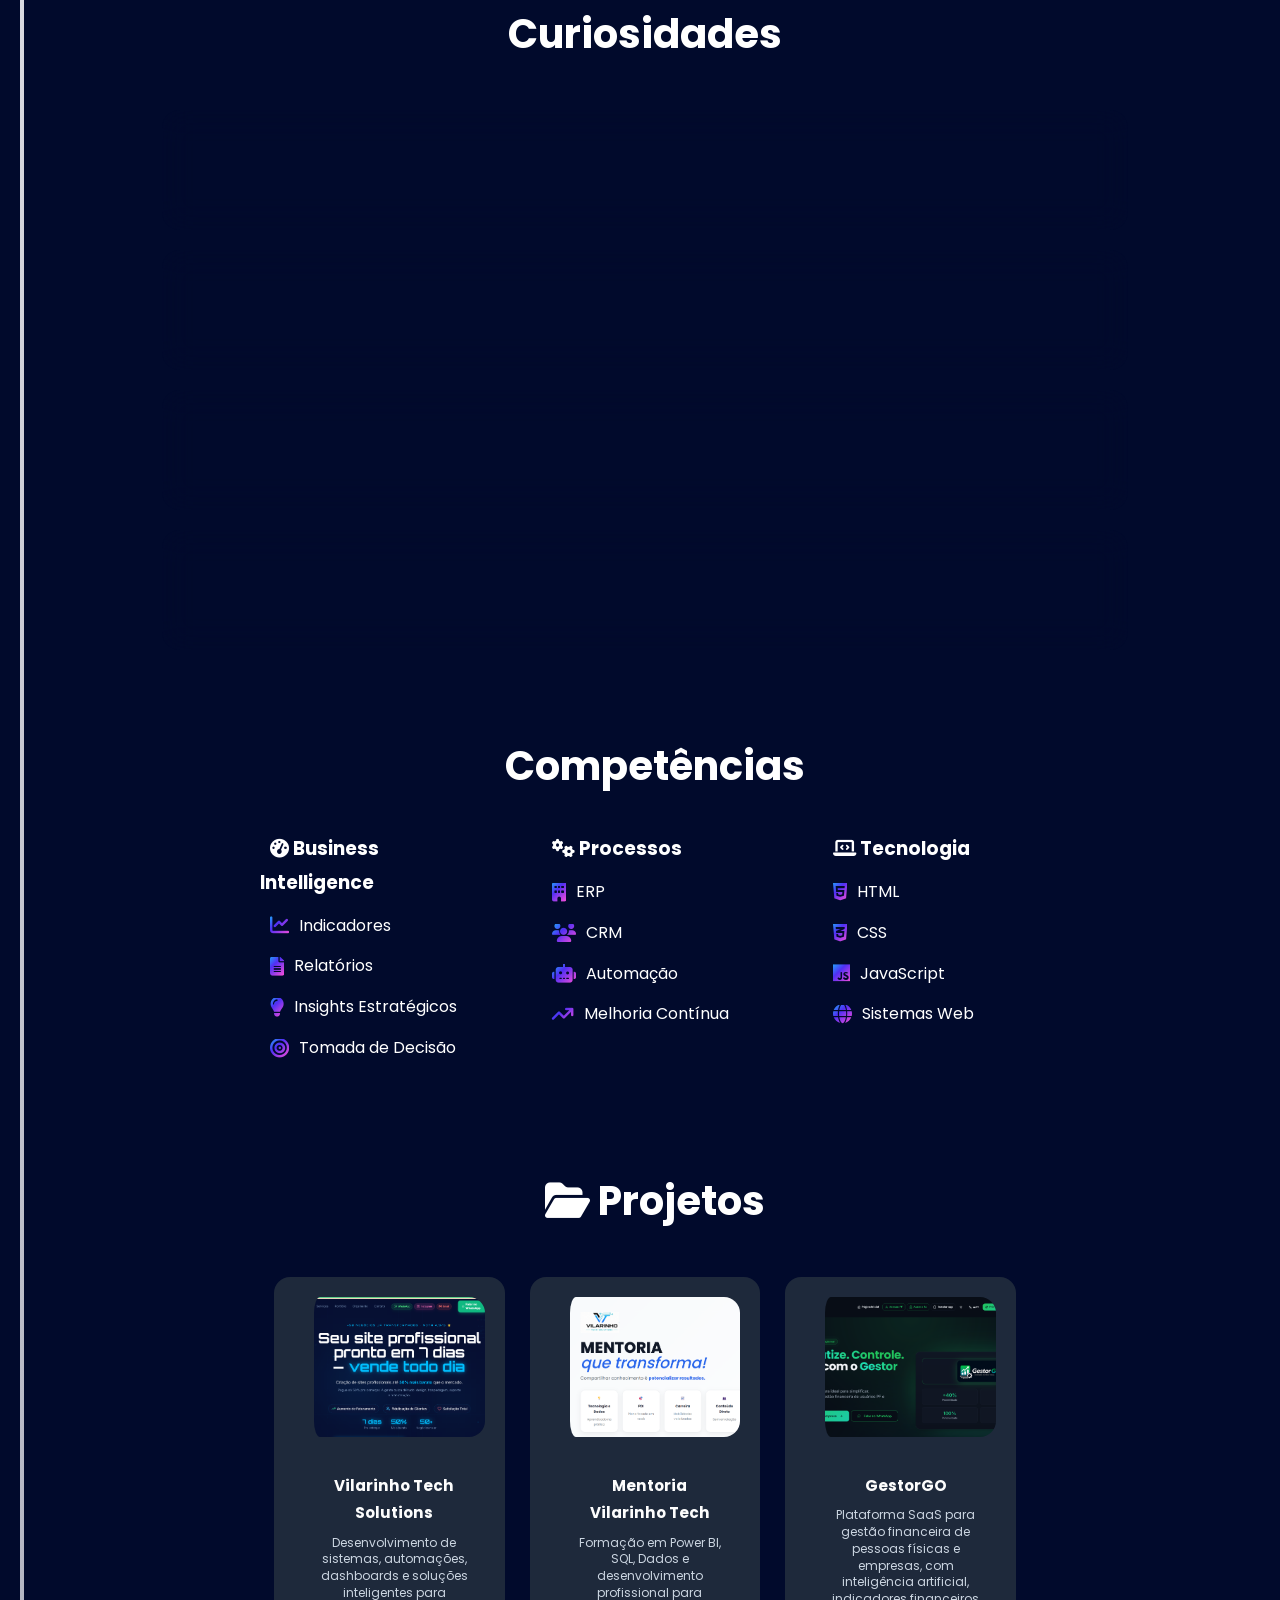
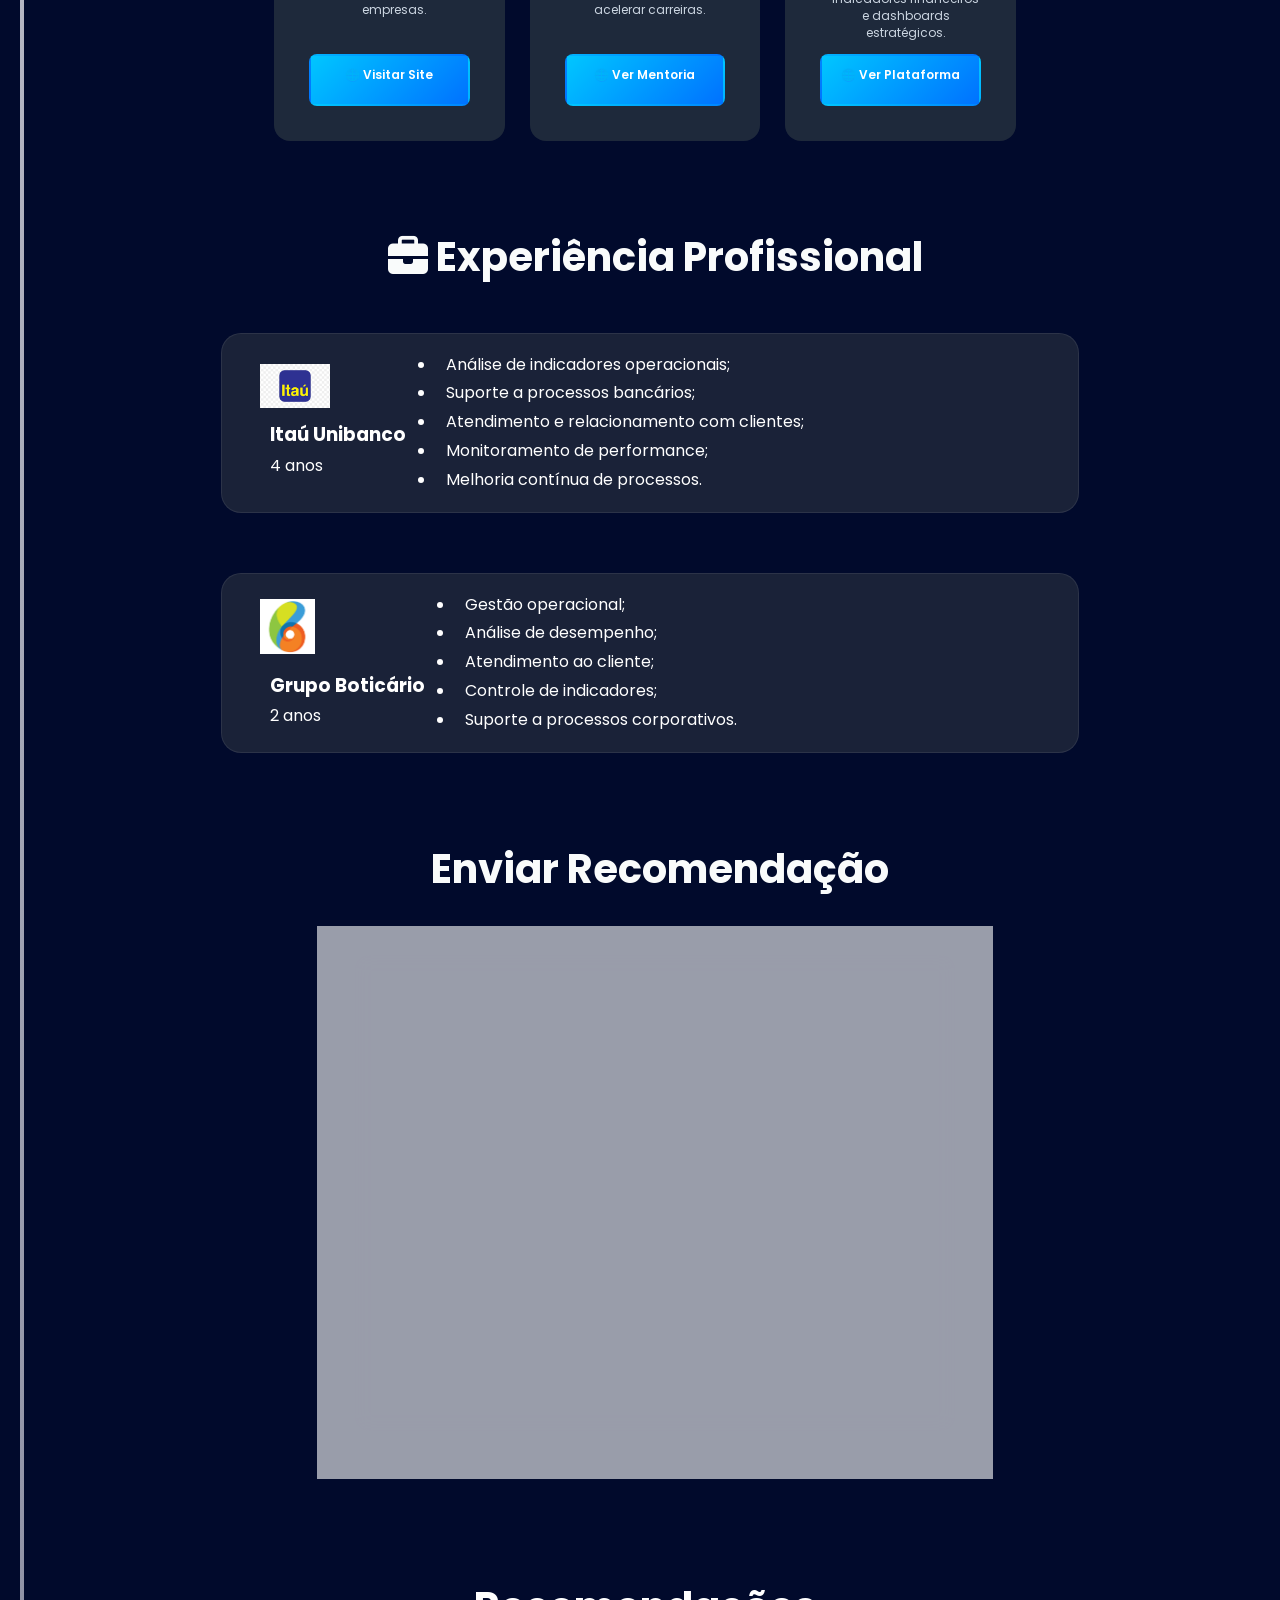
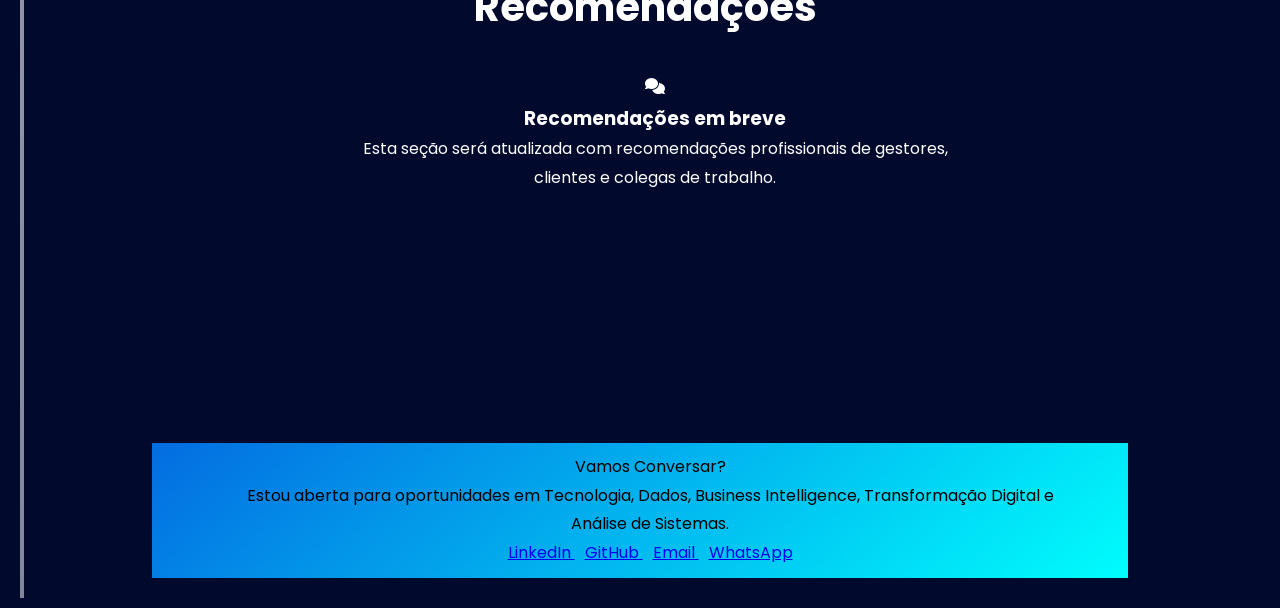
==== commit e22839b2: "Atualização do portfólio" ====
--- a/index.html
+++ b/index.html
@@ -293,7 +293,7 @@
 
   <div class="container">
 
-    <h2>Curiosidades sobre mim</h2>
+    <h2>Curiosidades</h2>
   
 
     <div class="cards-curiosidades">
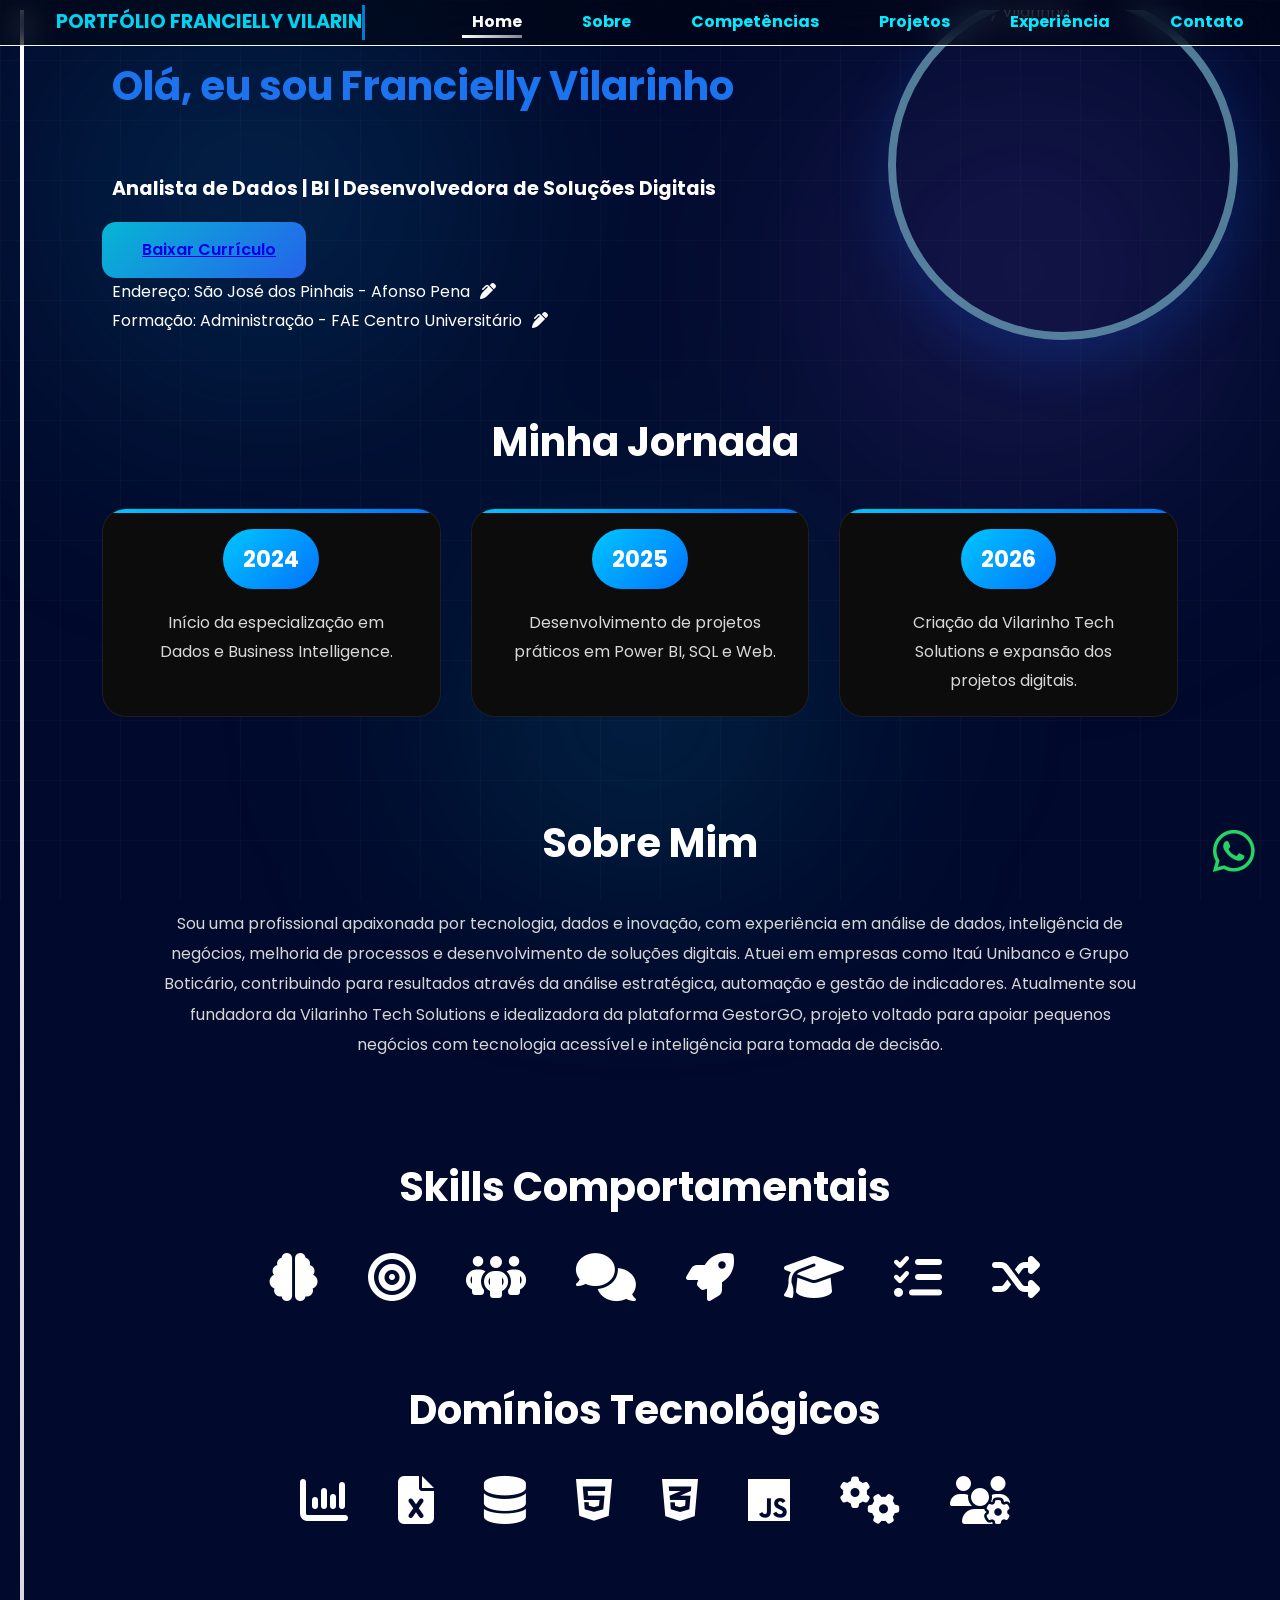
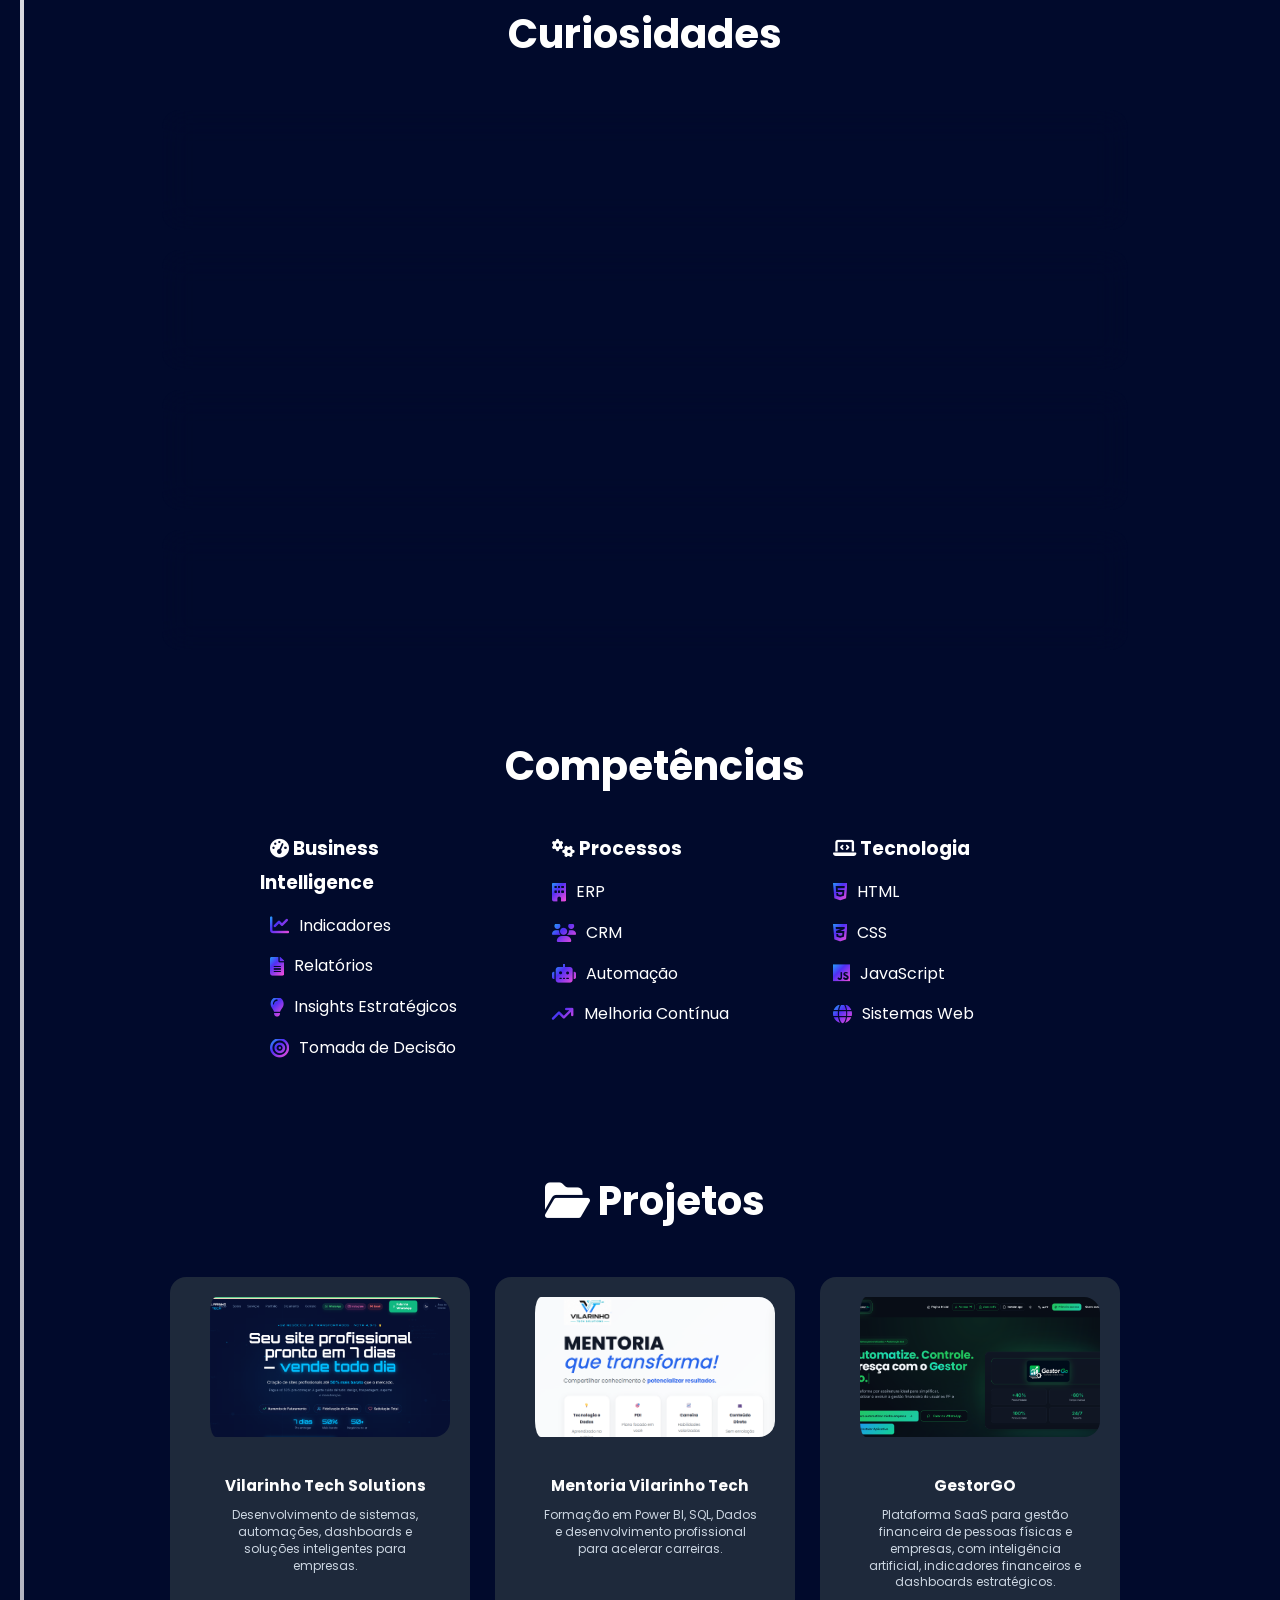
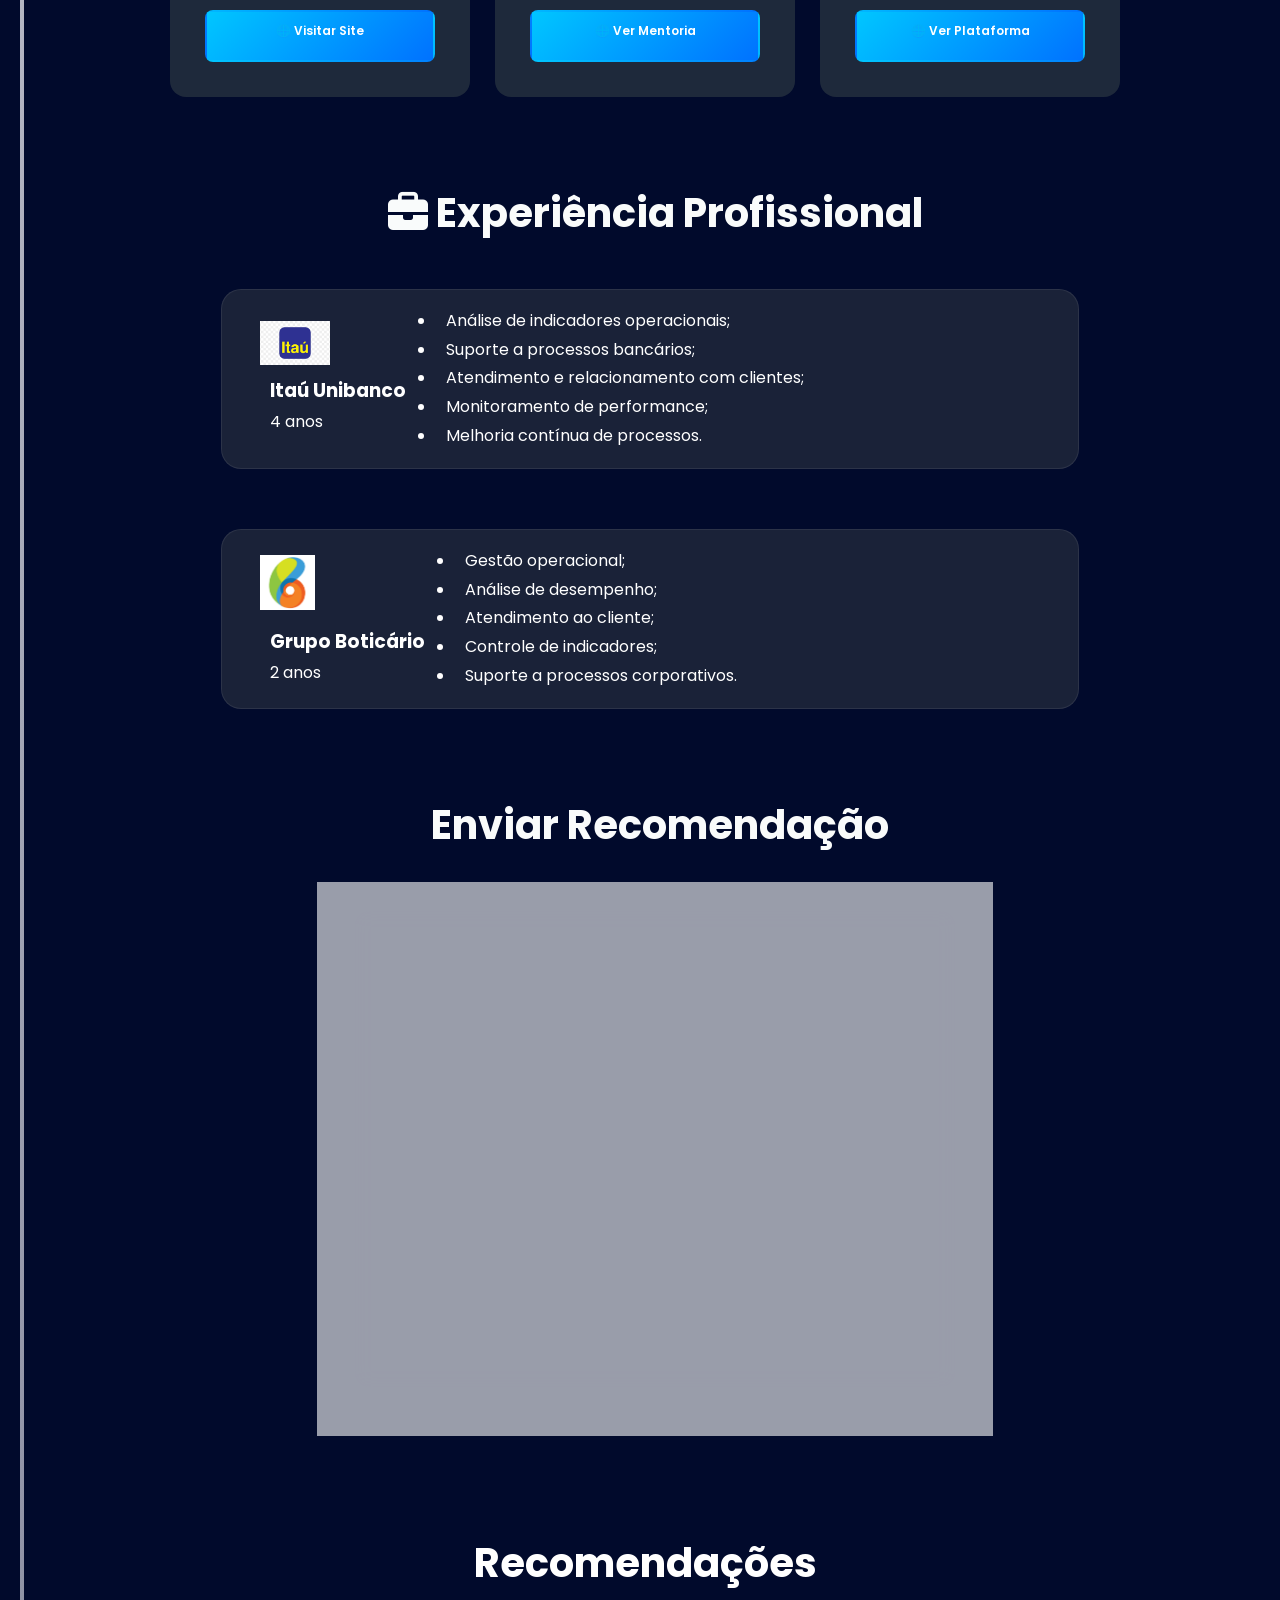
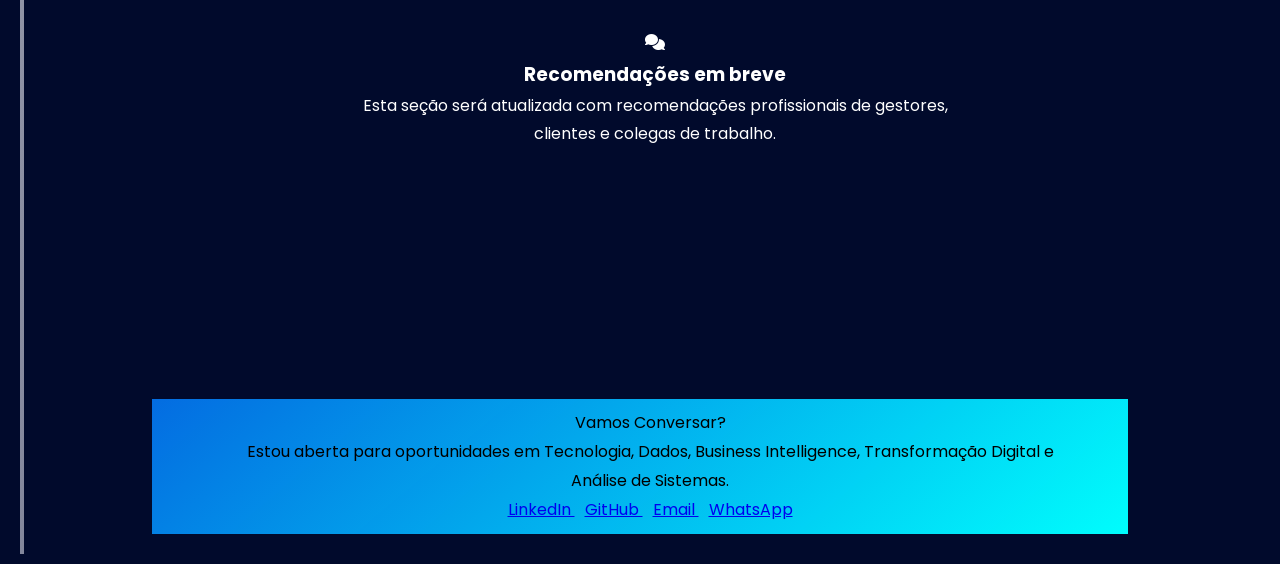
==== commit 6fa6e563: "Atualização do portfólio" ====
--- a/index.html
+++ b/index.html
@@ -115,8 +115,8 @@
       
       <div class="btn-vc">
 
-                <a href="assets/cv/Francielly-Vilarinho.pdf"
-                download
+                <a href="assets/FRANCIELLY VILARINHO - Currículo_2026-04.pdf"
+                download="assets/FRANCIELLY VILARINHO - Currículo_2026-04.pdf"
                 class="btn-secondary">
 
                 Baixar Currículo
